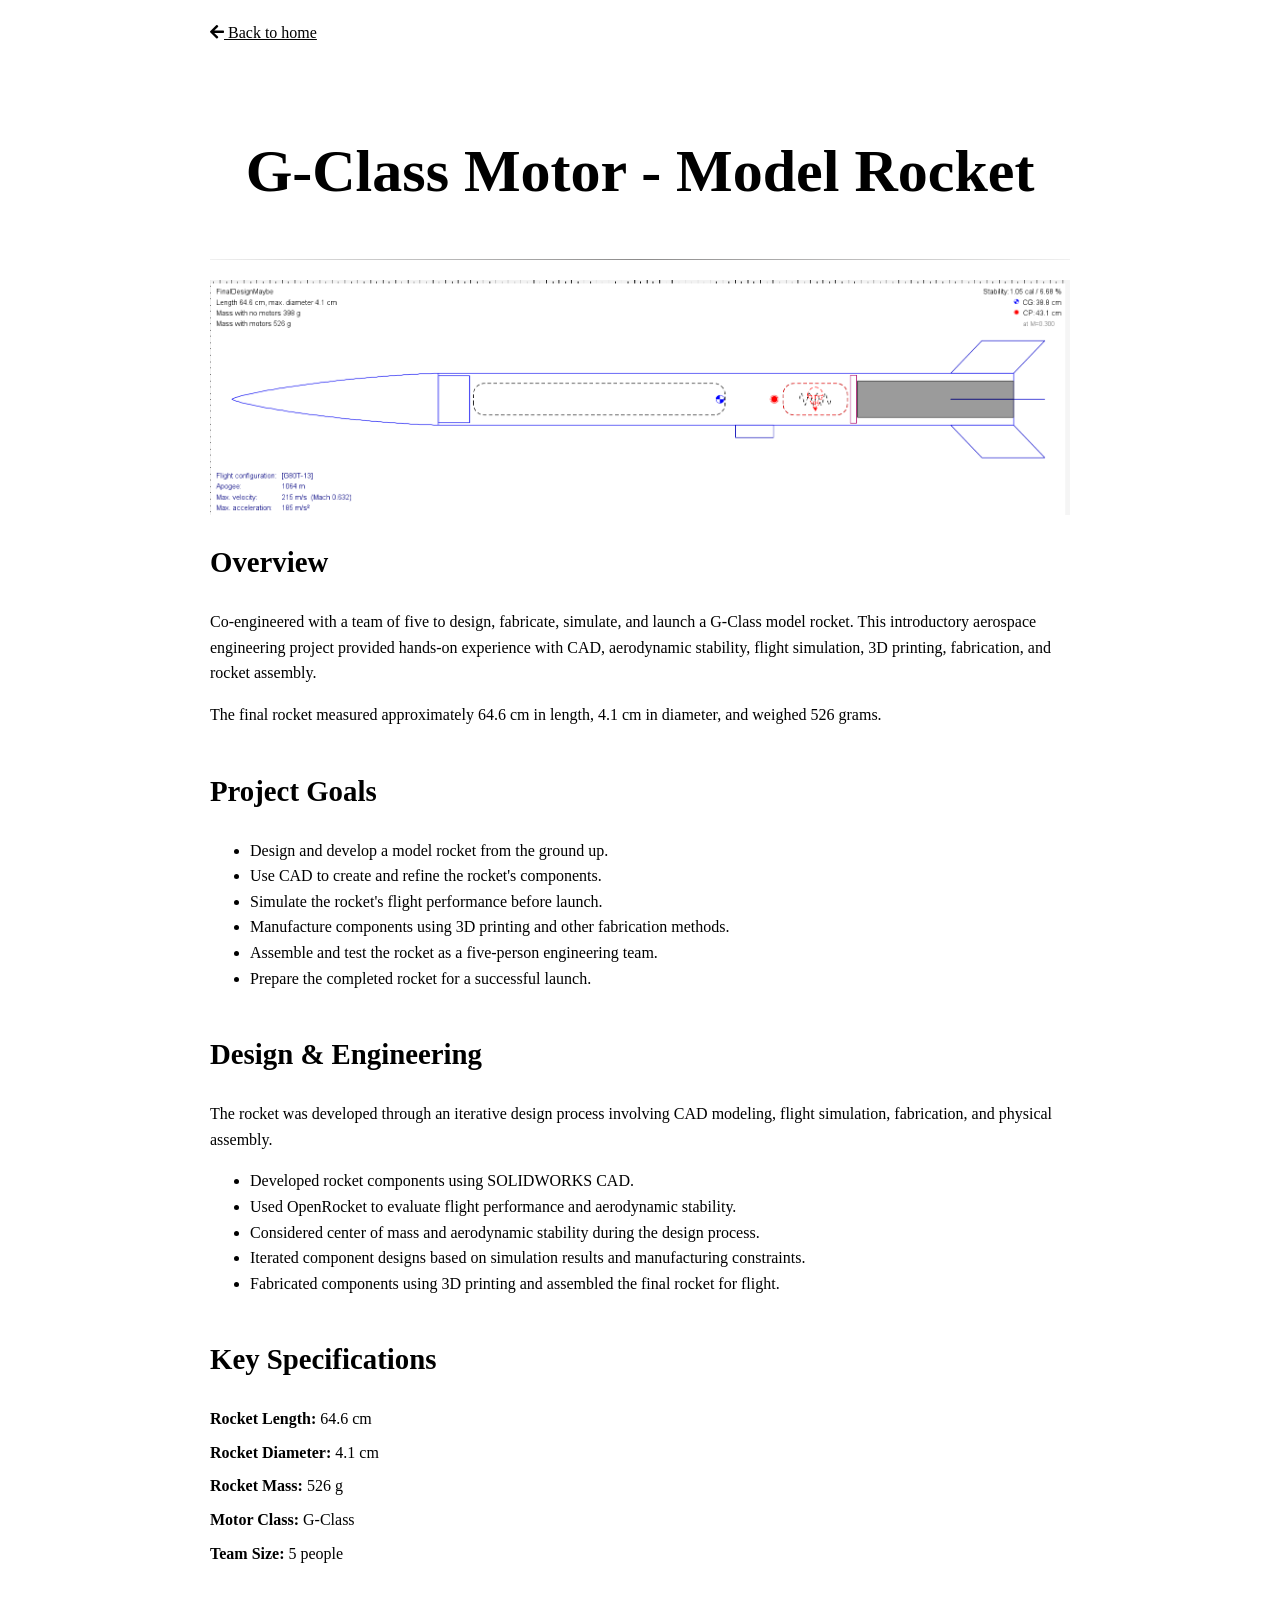
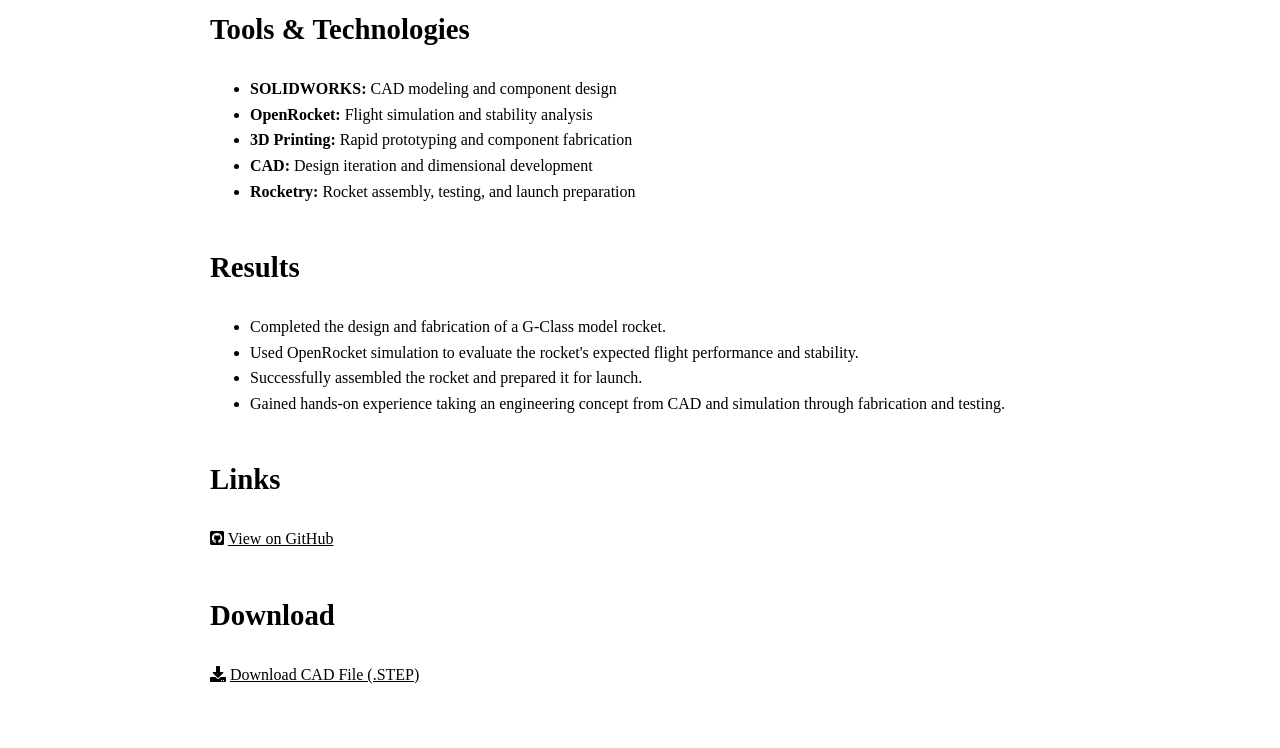
==== projects/project1.html @ 8d60e8fc "Update project1.html" ====
<!DOCTYPE html>
<html lang="en">

<head>
    <meta charset="UTF-8">
    <meta name="viewport" content="width=device-width, initial-scale=1.0">
    <title>G-Class Model Rocket | Project 1</title>

    <link rel="stylesheet"
        href="https://use.fontawesome.com/releases/v5.6.3/css/all.css"
        integrity="sha384-UHRtZLI+pbxtHCWp1t77Bi1L4ZtiqrqD80Kn4Z8NTSRyMA2Fd33n5dQ8lWUE00s/"
        crossorigin="anonymous">

    <link rel="stylesheet" href="../style.css">
</head>
    
<body>

    <div class="container">

        <!-- Back to Home -->
        <a href="../index.html" class="back-link">
            <i class="fas fa-arrow-left"></i> Back to home
        </a>

        <!-- Project Title -->
        <div class="header">
            <h1 class="username">G-Class Motor - Model Rocket</h1>
        </div>

        <hr class="line">

        <!-- Hero Image -->
        <img src="../images/openrocketProject1first.png"
             alt="OpenRocket simulation of G-Class model rocket"
             class="project-hero-img">


        <!-- Overview -->
        <div class="project-section">
            <h2>Overview</h2>

            <p>
                Co-engineered with a team of five to design, fabricate, simulate,
                and launch a G-Class model rocket. This introductory aerospace
                engineering project provided hands-on experience with CAD,
                aerodynamic stability, flight simulation, 3D printing,
                fabrication, and rocket assembly.
            </p>

            <p>
                The final rocket measured approximately 64.6 cm in length,
                4.1 cm in diameter, and weighed 526 grams.
            </p>
        </div>


        <!-- Project Goals -->
        <div class="project-section">
            <h2>Project Goals</h2>

            <ul>
                <li>Design and develop a model rocket from the ground up.</li>

                <li>
                    Use CAD to create and refine the rocket's components.
                </li>

                <li>
                    Simulate the rocket's flight performance before launch.
                </li>

                <li>
                    Manufacture components using 3D printing and other
                    fabrication methods.
                </li>

                <li>
                    Assemble and test the rocket as a five-person engineering team.
                </li>

                <li>
                    Prepare the completed rocket for a successful launch.
                </li>
            </ul>
        </div>


        <!-- Design & Engineering -->
        <div class="project-section">
            <h2>Design & Engineering</h2>

            <p>
                The rocket was developed through an iterative design process
                involving CAD modeling, flight simulation, fabrication, and
                physical assembly.
            </p>

            <ul>
                <li>
                    Developed rocket components using SOLIDWORKS CAD.
                </li>

                <li>
                    Used OpenRocket to evaluate flight performance and
                    aerodynamic stability.
                </li>

                <li>
                    Considered center of mass and aerodynamic stability
                    during the design process.
                </li>

                <li>
                    Iterated component designs based on simulation results
                    and manufacturing constraints.
                </li>

                <li>
                    Fabricated components using 3D printing and assembled
                    the final rocket for flight.
                </li>
            </ul>
        </div>


        <!-- Key Specifications -->
        <div class="project-section">
            <h2>Key Specifications</h2>

            <ul class="specs-list">
                <li>
                    <strong>Rocket Length:</strong> 64.6 cm
                </li>

                <li>
                    <strong>Rocket Diameter:</strong> 4.1 cm
                </li>

                <li>
                    <strong>Rocket Mass:</strong> 526 g
                </li>

                <li>
                    <strong>Motor Class:</strong> G-Class
                </li>

                <li>
                    <strong>Team Size:</strong> 5 people
                </li>
            </ul>
        </div>


        <!-- Tools & Technologies -->
        <div class="project-section">
            <h2>Tools & Technologies</h2>

            <ul>
                <li>
                    <strong>SOLIDWORKS:</strong>
                    CAD modeling and component design
                </li>

                <li>
                    <strong>OpenRocket:</strong>
                    Flight simulation and stability analysis
                </li>

                <li>
                    <strong>3D Printing:</strong>
                    Rapid prototyping and component fabrication
                </li>

                <li>
                    <strong>CAD:</strong>
                    Design iteration and dimensional development
                </li>

                <li>
                    <strong>Rocketry:</strong>
                    Rocket assembly, testing, and launch preparation
                </li>
            </ul>
        </div>




        <!-- Results -->
        <div class="project-section">
            <h2>Results</h2>

            <ul>
                <li>
                    Completed the design and fabrication of a G-Class model rocket.
                </li>

                <li>
                    Used OpenRocket simulation to evaluate the rocket's
                    expected flight performance and stability.
                </li>

                <li>
                    Successfully assembled the rocket and prepared it for launch.
                </li>

                <li>
                    Gained hands-on experience taking an engineering concept
                    from CAD and simulation through fabrication and testing.
                </li>
            </ul>
        </div>




        <!-- Links -->
        <div class="project-section">
            <h2>Links</h2>

            <p>
                <i class="fab fa-github-square"></i>
                <a href="https://github.com/"
                   target="_blank"
                   rel="noopener noreferrer">
                    View on GitHub
                </a>
            </p>
        </div>

                <!-- Download -->
        <div class="project-section">
            <h2>Download</h2>

            <p>
                <i class="fas fa-download"></i>
                <a href="../CadFile/rocketmodel2.STEP" download>
                    Download CAD File (.STEP)
                </a>
            </p>
        </div>

    </div>

</body>

</html>
---- style.css ----
/* ============================
   RESET / BASE
   ============================ */
html, body {
	margin: 0;
	padding: 0;
	box-sizing: border-box;
}

*, *::before, *::after {
	box-sizing: inherit;
}

html {
	-webkit-text-size-adjust: 100%;
	-ms-text-size-adjust: 100%;
	text-size-adjust: 100%;
}

body {
	font-family: 'Quicksand', serif;
	line-height: 1.6;
}

/* ============================
   FONT STYLE OVERRIDES
   (Add font-family / font-size / font-weight rules here)
   ============================ */



/* ============================
   LAYOUT / CONTAINER
   ============================ */
.container {
	max-width: 900px;
	width: 90%;
	margin: 0 auto;
	padding: 20px;
}

.back-link {
	display: inline-block;
	margin-bottom: 20px;
	font-size: 1rem;
}

.header {
	text-align: center;
	padding-top: 2%;
}

.username {
	font-family: 'Marck Script', serif;
	font-size: 60px;
	word-wrap: break-word;
}

.line {
	border: 0;
	height: 1px;
	background-image: -webkit-linear-gradient(left, #f0f0f0, #8c8b8b, #f0f0f0);
	background-image: -moz-linear-gradient(left, #f0f0f0, #8c8b8b, #f0f0f0);
	background-image: -ms-linear-gradient(left, #f0f0f0, #8c8b8b, #f0f0f0);
	background-image: -o-linear-gradient(left, #f0f0f0, #8c8b8b, #f0f0f0);
}

/* ============================
   IMAGES
   ============================ */
.project-hero-img {
	max-width: 100%;
	height: auto;
	display: block;
	margin: 20px auto;
}

/* ============================
   PROJECT SECTIONS
   ============================ */
.project-section {
	margin-bottom: 40px;
}

.project-section h2 {
	font-size: 1.8rem;
}

.project-section p,
.project-section li {
	font-size: 1rem;
}

.specs-list {
	list-style: none;
	padding-left: 0;
}

.specs-list li {
	margin-bottom: 8px;
}

/* ============================
   LINKS
   ============================ */
a:hover {
	text-decoration: none;
	color: grey;
}

a {
	color: black;
}

/* ============================
   RESPONSIVE BREAKPOINTS
   ============================ */

/* Tablets */
@media (max-width: 768px) {
	.container {
		width: 92%;
		padding: 15px;
	}

	.username {
		font-size: 42px;
	}

	.project-section h2 {
		font-size: 1.5rem;
	}
}

/* Phones */
@media (max-width: 480px) {
	.container {
		width: 95%;
		padding: 10px;
	}

	.username {
		font-size: 32px;
	}

	.header {
		padding-top: 4%;
	}

	.project-section h2 {
		font-size: 1.3rem;
	}

	.project-section p,
	.project-section li {
		font-size: 0.95rem;
	}
}
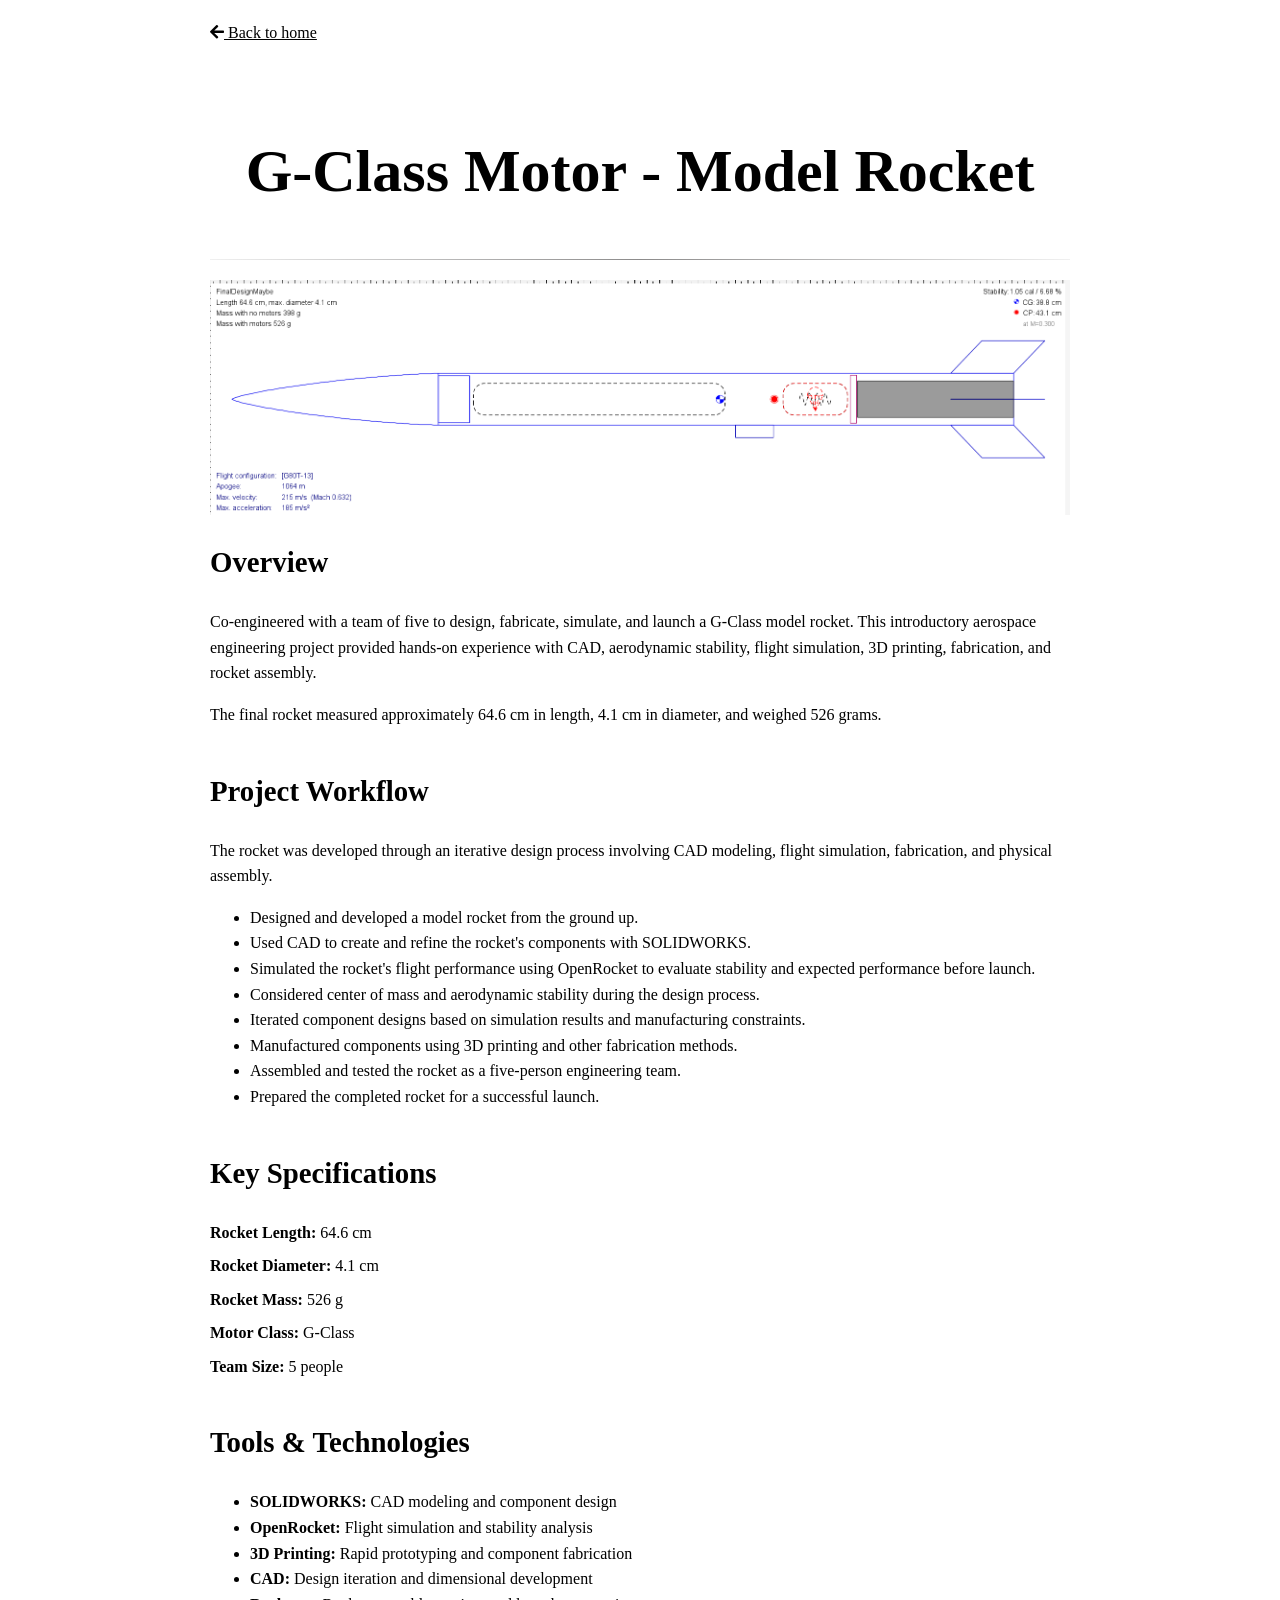
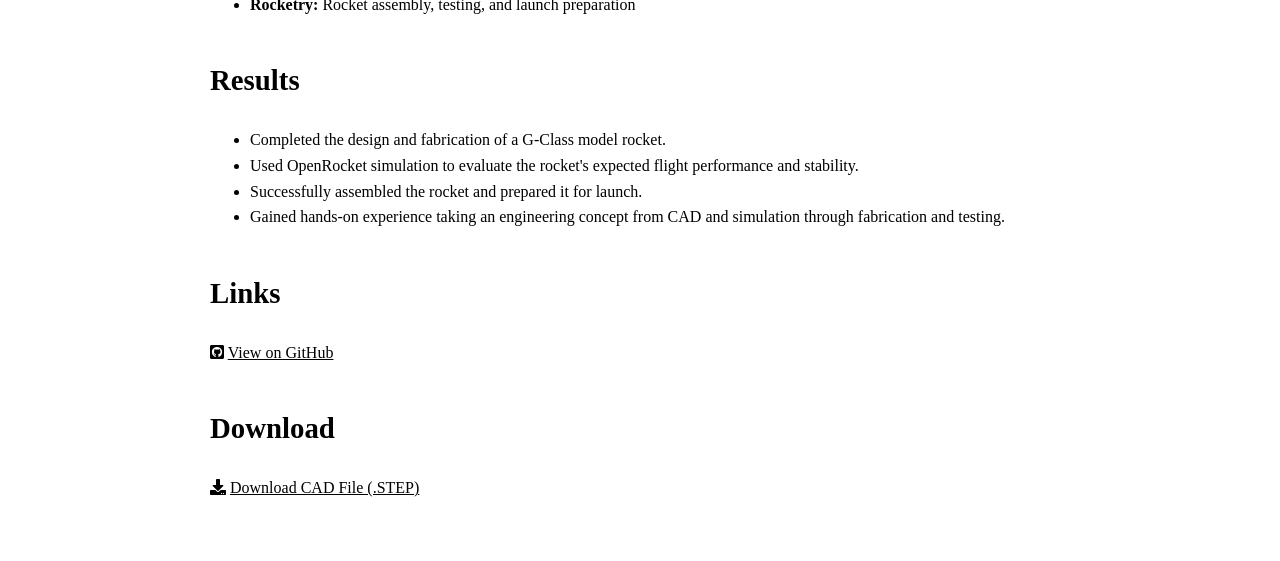
==== commit e3464067: "Update project1.html" ====
--- a/projects/project1.html
+++ b/projects/project1.html
@@ -55,40 +55,9 @@
         </div>
 
 
-        <!-- Project Goals -->
-        <div class="project-section">
-            <h2>Project Goals</h2>
-
-            <ul>
-                <li>Design and develop a model rocket from the ground up.</li>
-
-                <li>
-                    Use CAD to create and refine the rocket's components.
-                </li>
-
-                <li>
-                    Simulate the rocket's flight performance before launch.
-                </li>
-
-                <li>
-                    Manufacture components using 3D printing and other
-                    fabrication methods.
-                </li>
-
-                <li>
-                    Assemble and test the rocket as a five-person engineering team.
-                </li>
-
-                <li>
-                    Prepare the completed rocket for a successful launch.
-                </li>
-            </ul>
-        </div>
-
-
-        <!-- Design & Engineering -->
-        <div class="project-section">
-            <h2>Design & Engineering</h2>
+        <!-- Project Workflow -->
+        <div class="project-section">
+            <h2>Project Workflow</h2>
 
             <p>
                 The rocket was developed through an iterative design process
@@ -97,13 +66,16 @@
             </p>
 
             <ul>
-                <li>
-                    Developed rocket components using SOLIDWORKS CAD.
-                </li>
-
-                <li>
-                    Used OpenRocket to evaluate flight performance and
-                    aerodynamic stability.
+                <li>Designed and developed a model rocket from the ground up.</li>
+
+                <li>
+                    Used CAD to create and refine the rocket's components
+                    with SOLIDWORKS.
+                </li>
+
+                <li>
+                    Simulated the rocket's flight performance using OpenRocket
+                    to evaluate stability and expected performance before launch.
                 </li>
 
                 <li>
@@ -117,8 +89,17 @@
                 </li>
 
                 <li>
-                    Fabricated components using 3D printing and assembled
-                    the final rocket for flight.
+                    Manufactured components using 3D printing and other
+                    fabrication methods.
+                </li>
+
+                <li>
+                    Assembled and tested the rocket as a five-person
+                    engineering team.
+                </li>
+
+                <li>
+                    Prepared the completed rocket for a successful launch.
                 </li>
             </ul>
         </div>
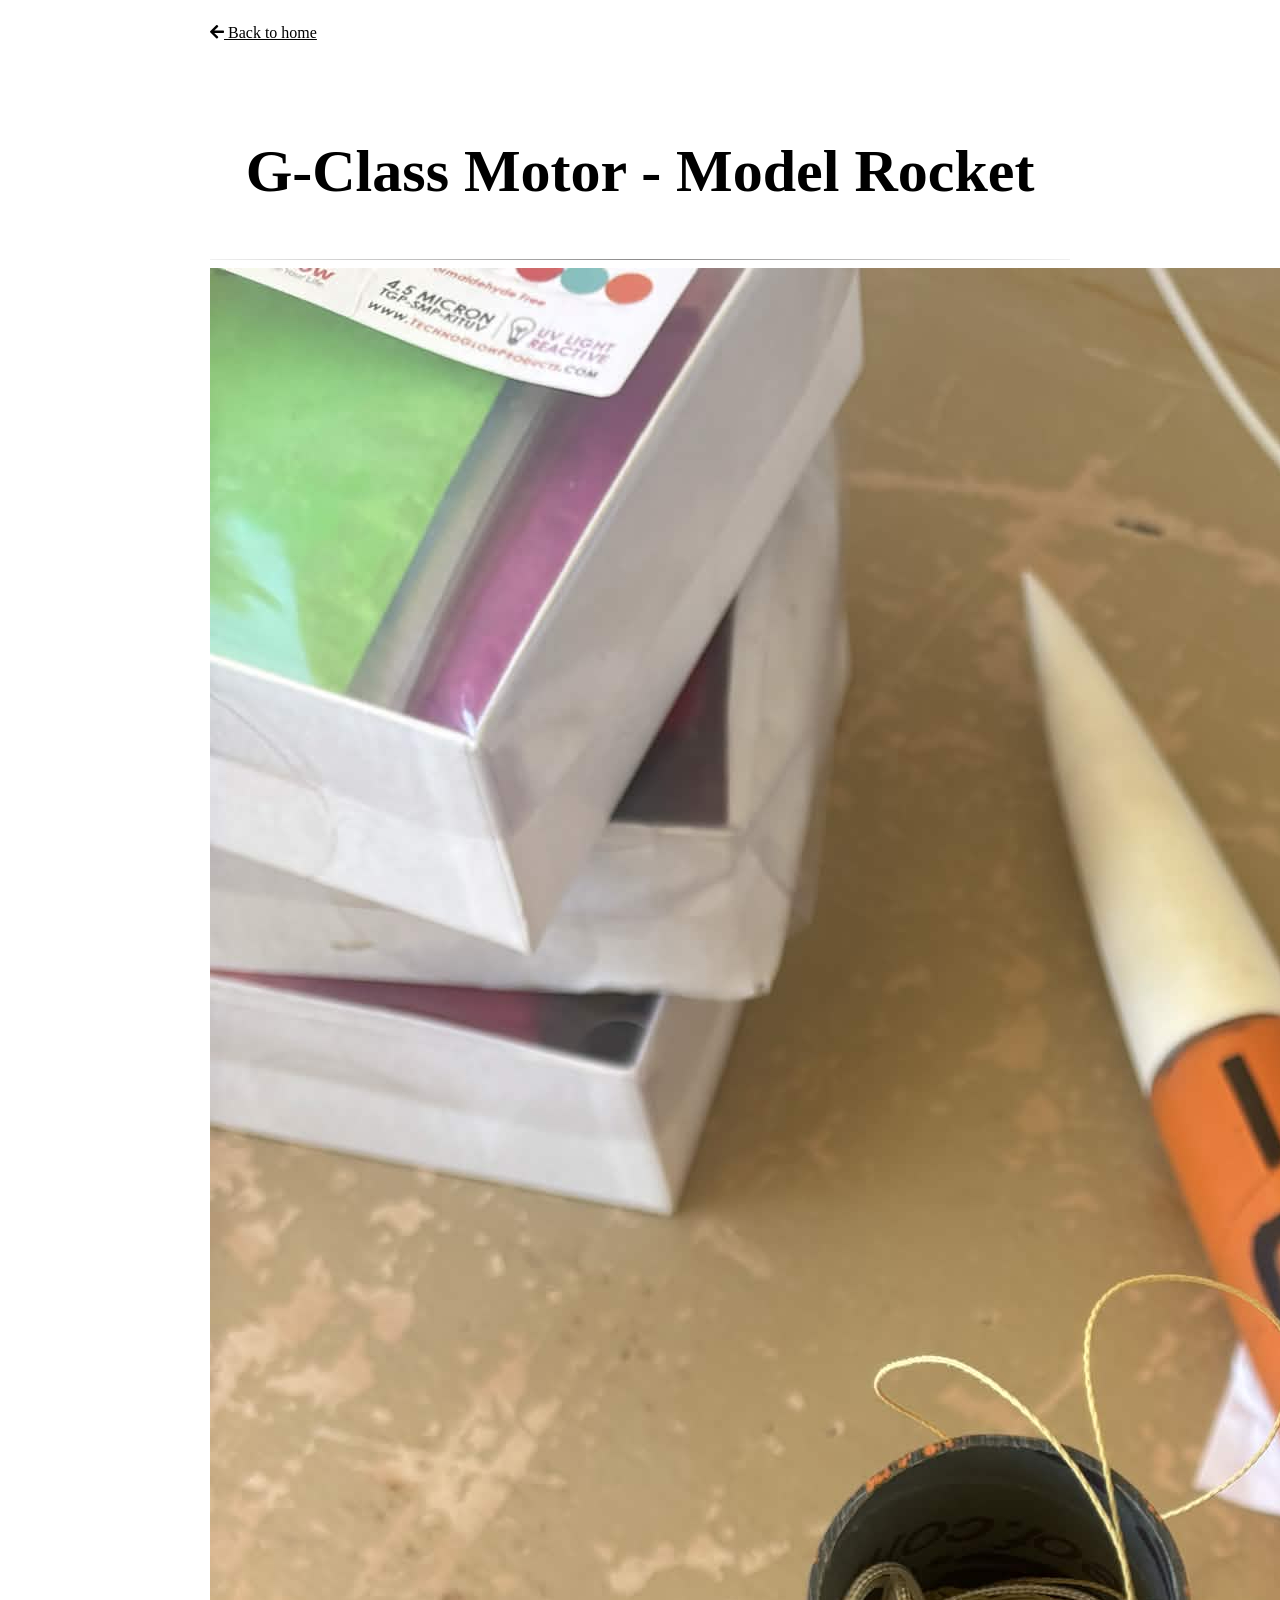
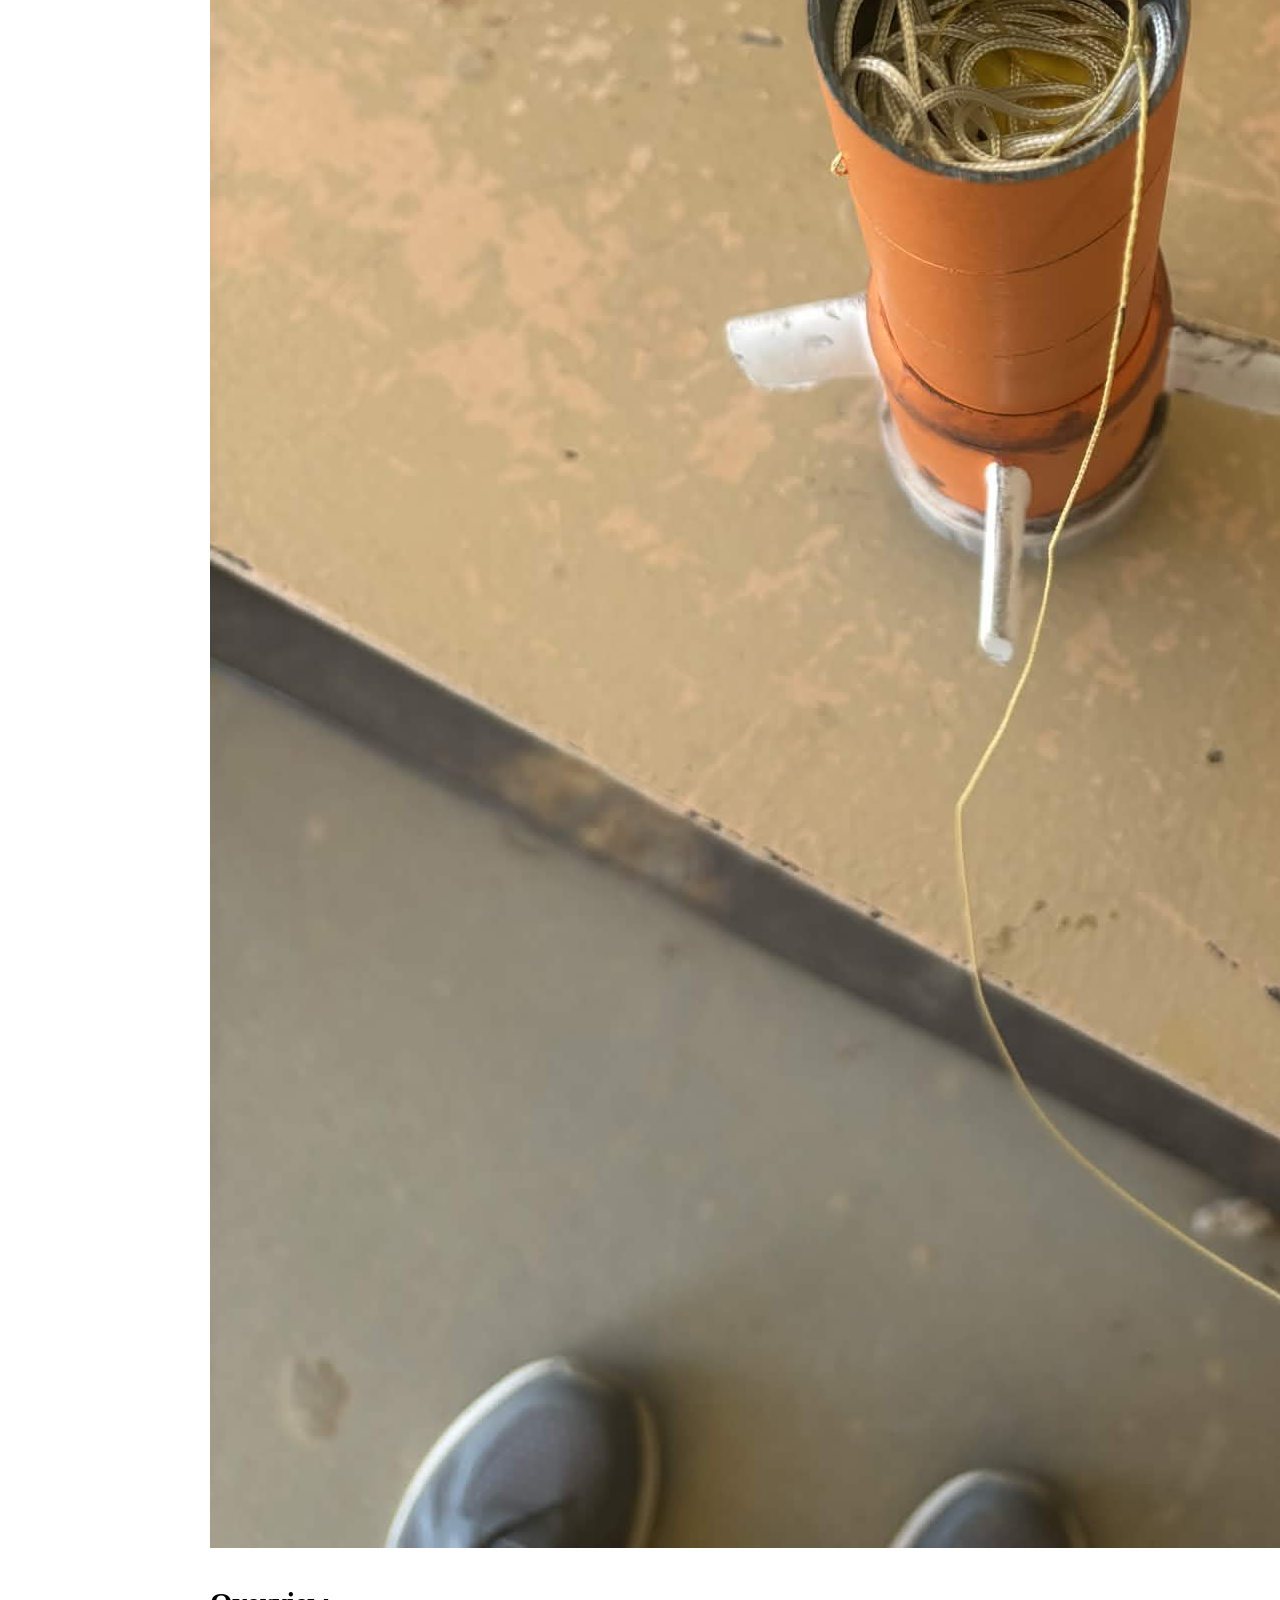
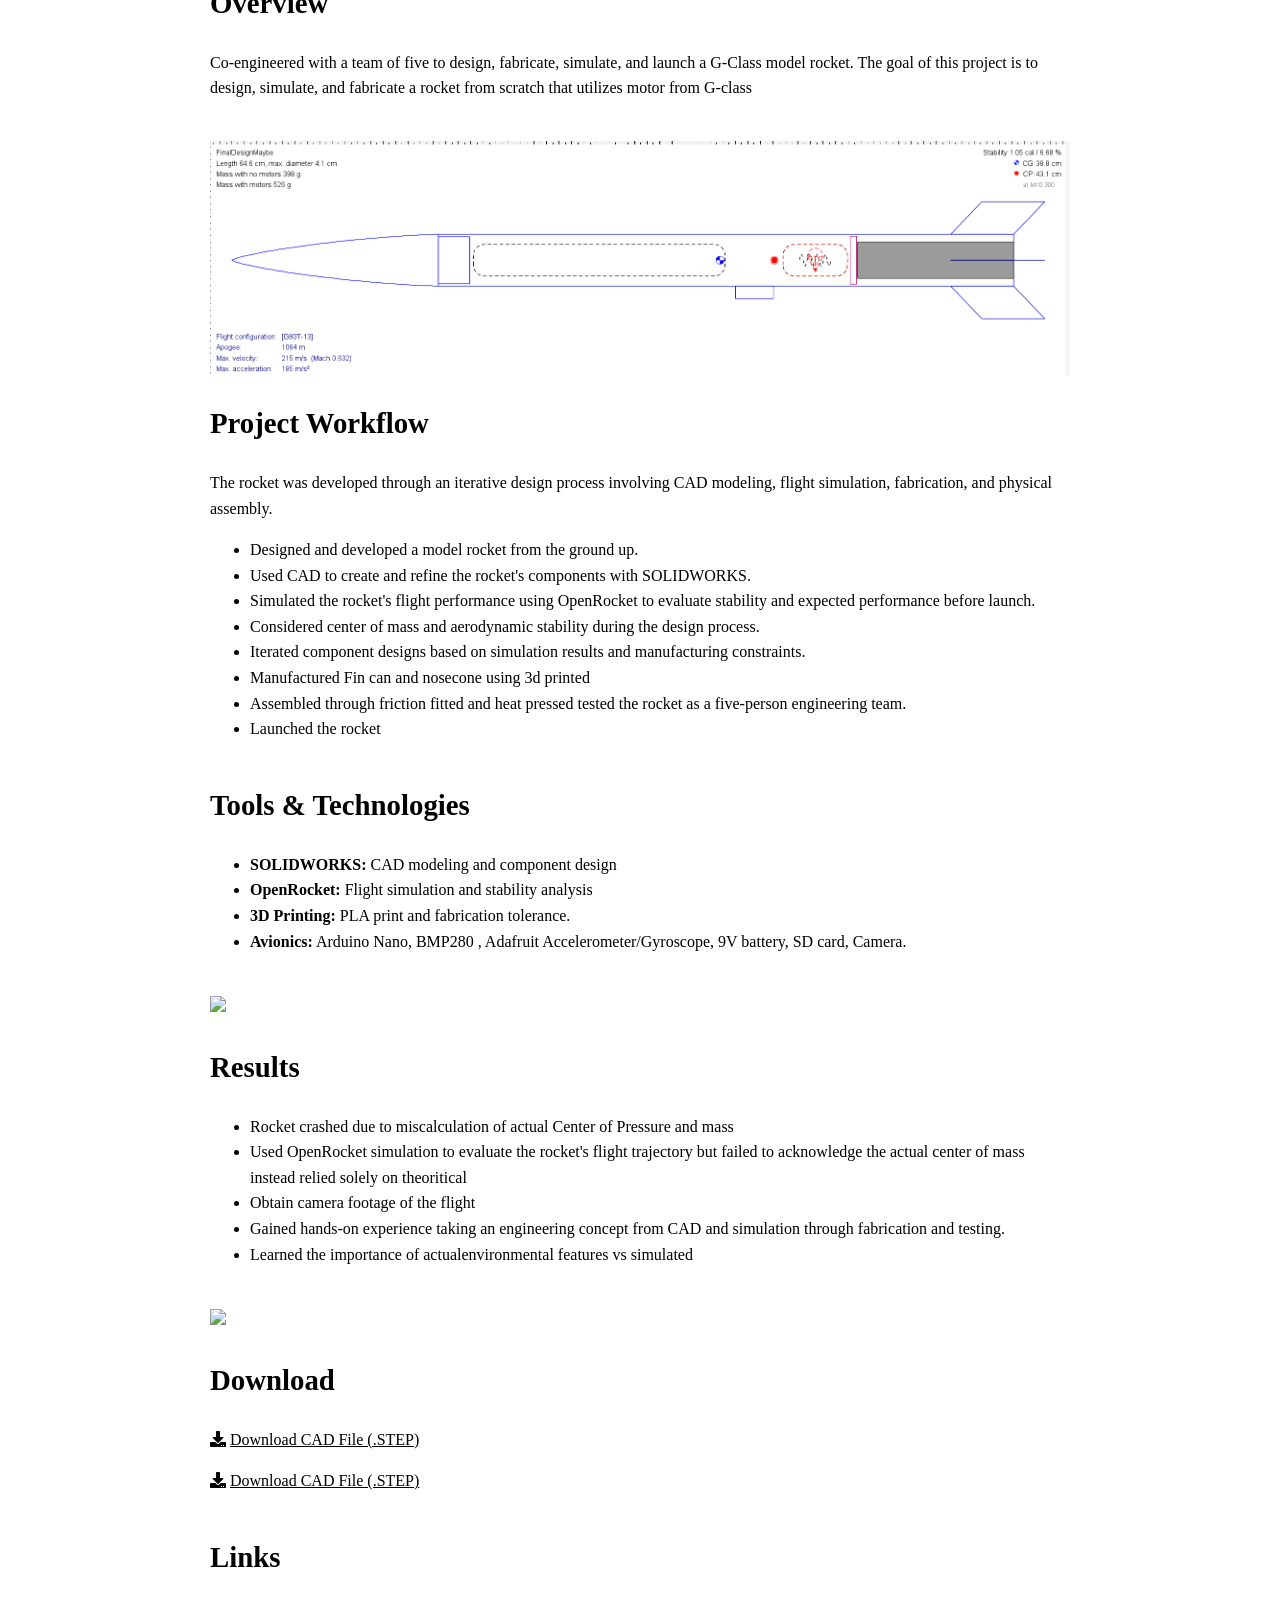
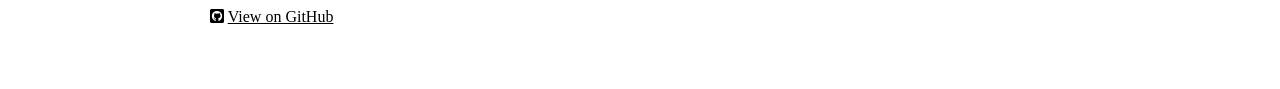
==== commit 77df16f5: "Update project1.html" ====
--- a/projects/project1.html
+++ b/projects/project1.html
@@ -31,30 +31,25 @@
         <hr class="line">
 
         <!-- Hero Image -->
-        <img src="../images/openrocketProject1first.png"
+        <img src="../images/p1pic1.jpg">
+
+
+        <!-- Overview -->
+        <div class="project-section">
+            <h2>Overview</h2>
+
+            <p>
+                Co-engineered with a team of five to design, fabricate, simulate,
+                and launch a G-Class model rocket. The goal of this project is to design, simulate, and fabricate a rocket from scratch that utilizes motor from G-class 
+            </p>
+
+     
+        </div>
+
+  <img src="../images/openrocketProject1first.png"
              alt="OpenRocket simulation of G-Class model rocket"
              class="project-hero-img">
-
-
-        <!-- Overview -->
-        <div class="project-section">
-            <h2>Overview</h2>
-
-            <p>
-                Co-engineered with a team of five to design, fabricate, simulate,
-                and launch a G-Class model rocket. This introductory aerospace
-                engineering project provided hands-on experience with CAD,
-                aerodynamic stability, flight simulation, 3D printing,
-                fabrication, and rocket assembly.
-            </p>
-
-            <p>
-                The final rocket measured approximately 64.6 cm in length,
-                4.1 cm in diameter, and weighed 526 grams.
-            </p>
-        </div>
-
-
+        
         <!-- Project Workflow -->
         <div class="project-section">
             <h2>Project Workflow</h2>
@@ -89,49 +84,22 @@
                 </li>
 
                 <li>
-                    Manufactured components using 3D printing and other
-                    fabrication methods.
-                </li>
-
-                <li>
-                    Assembled and tested the rocket as a five-person
+                    Manufactured Fin can and nosecone using 3d printed 
+                </li>
+
+                <li>
+                    Assembled through friction fitted and heat pressed  tested the rocket as a five-person
                     engineering team.
                 </li>
 
                 <li>
-                    Prepared the completed rocket for a successful launch.
+                    Launched the rocket
                 </li>
             </ul>
         </div>
 
 
-        <!-- Key Specifications -->
-        <div class="project-section">
-            <h2>Key Specifications</h2>
-
-            <ul class="specs-list">
-                <li>
-                    <strong>Rocket Length:</strong> 64.6 cm
-                </li>
-
-                <li>
-                    <strong>Rocket Diameter:</strong> 4.1 cm
-                </li>
-
-                <li>
-                    <strong>Rocket Mass:</strong> 526 g
-                </li>
-
-                <li>
-                    <strong>Motor Class:</strong> G-Class
-                </li>
-
-                <li>
-                    <strong>Team Size:</strong> 5 people
-                </li>
-            </ul>
-        </div>
-
+   
 
         <!-- Tools & Technologies -->
         <div class="project-section">
@@ -150,23 +118,20 @@
 
                 <li>
                     <strong>3D Printing:</strong>
-                    Rapid prototyping and component fabrication
-                </li>
-
-                <li>
-                    <strong>CAD:</strong>
-                    Design iteration and dimensional development
-                </li>
-
-                <li>
-                    <strong>Rocketry:</strong>
-                    Rocket assembly, testing, and launch preparation
-                </li>
+                    PLA print and fabrication tolerance. 
+                </li>
+
+                <li>
+                    <strong>Avionics:</strong>
+                    Arduino Nano, BMP280 , Adafruit Accelerometer/Gyroscope, 9V battery, SD card, Camera. 
+                </li>
+
+        
             </ul>
         </div>
 
 
-
+<img src="../images/p1pic2">
 
         <!-- Results -->
         <div class="project-section">
@@ -174,29 +139,50 @@
 
             <ul>
                 <li>
-                    Completed the design and fabrication of a G-Class model rocket.
-                </li>
-
-                <li>
-                    Used OpenRocket simulation to evaluate the rocket's
-                    expected flight performance and stability.
-                </li>
-
-                <li>
-                    Successfully assembled the rocket and prepared it for launch.
+                    Rocket crashed due to miscalculation of actual Center of Pressure and mass
+                </li>
+
+                <li>
+                    Used OpenRocket simulation to evaluate the rocket's flight trajectory 
+                    but failed to acknowledge the actual center of mass instead relied solely on theoritical
+                </li>
+
+                <li>
+                    Obtain camera footage of the flight
                 </li>
 
                 <li>
                     Gained hands-on experience taking an engineering concept
                     from CAD and simulation through fabrication and testing.
                 </li>
+                <li>
+                   Learned the importance of actualenvironmental features vs simulated 
+                </li>
             </ul>
         </div>
-
-
-
-
-        <!-- Links -->
+        
+      <img src="../images/p1pic3">
+
+
+                <!-- Download -->
+        <div class="project-section">
+            <h2>Download</h2>
+
+            <p>
+                <i class="fas fa-download"></i>
+                <a href="../CadFile/rocketmodel2.STEP" download>
+                    Download CAD File (.STEP)
+                </a>
+            </p>
+            <p>
+                <i class="fas fa-download"></i>
+                <a href="../CadFile/rocketmodel2.STEP" download>
+                    Download CAD File (.STEP)
+                </a>
+            </p>
+        </div>
+
+                <!-- Links -->
         <div class="project-section">
             <h2>Links</h2>
 
@@ -210,18 +196,6 @@
             </p>
         </div>
 
-                <!-- Download -->
-        <div class="project-section">
-            <h2>Download</h2>
-
-            <p>
-                <i class="fas fa-download"></i>
-                <a href="../CadFile/rocketmodel2.STEP" download>
-                    Download CAD File (.STEP)
-                </a>
-            </p>
-        </div>
-
     </div>
 
 </body>
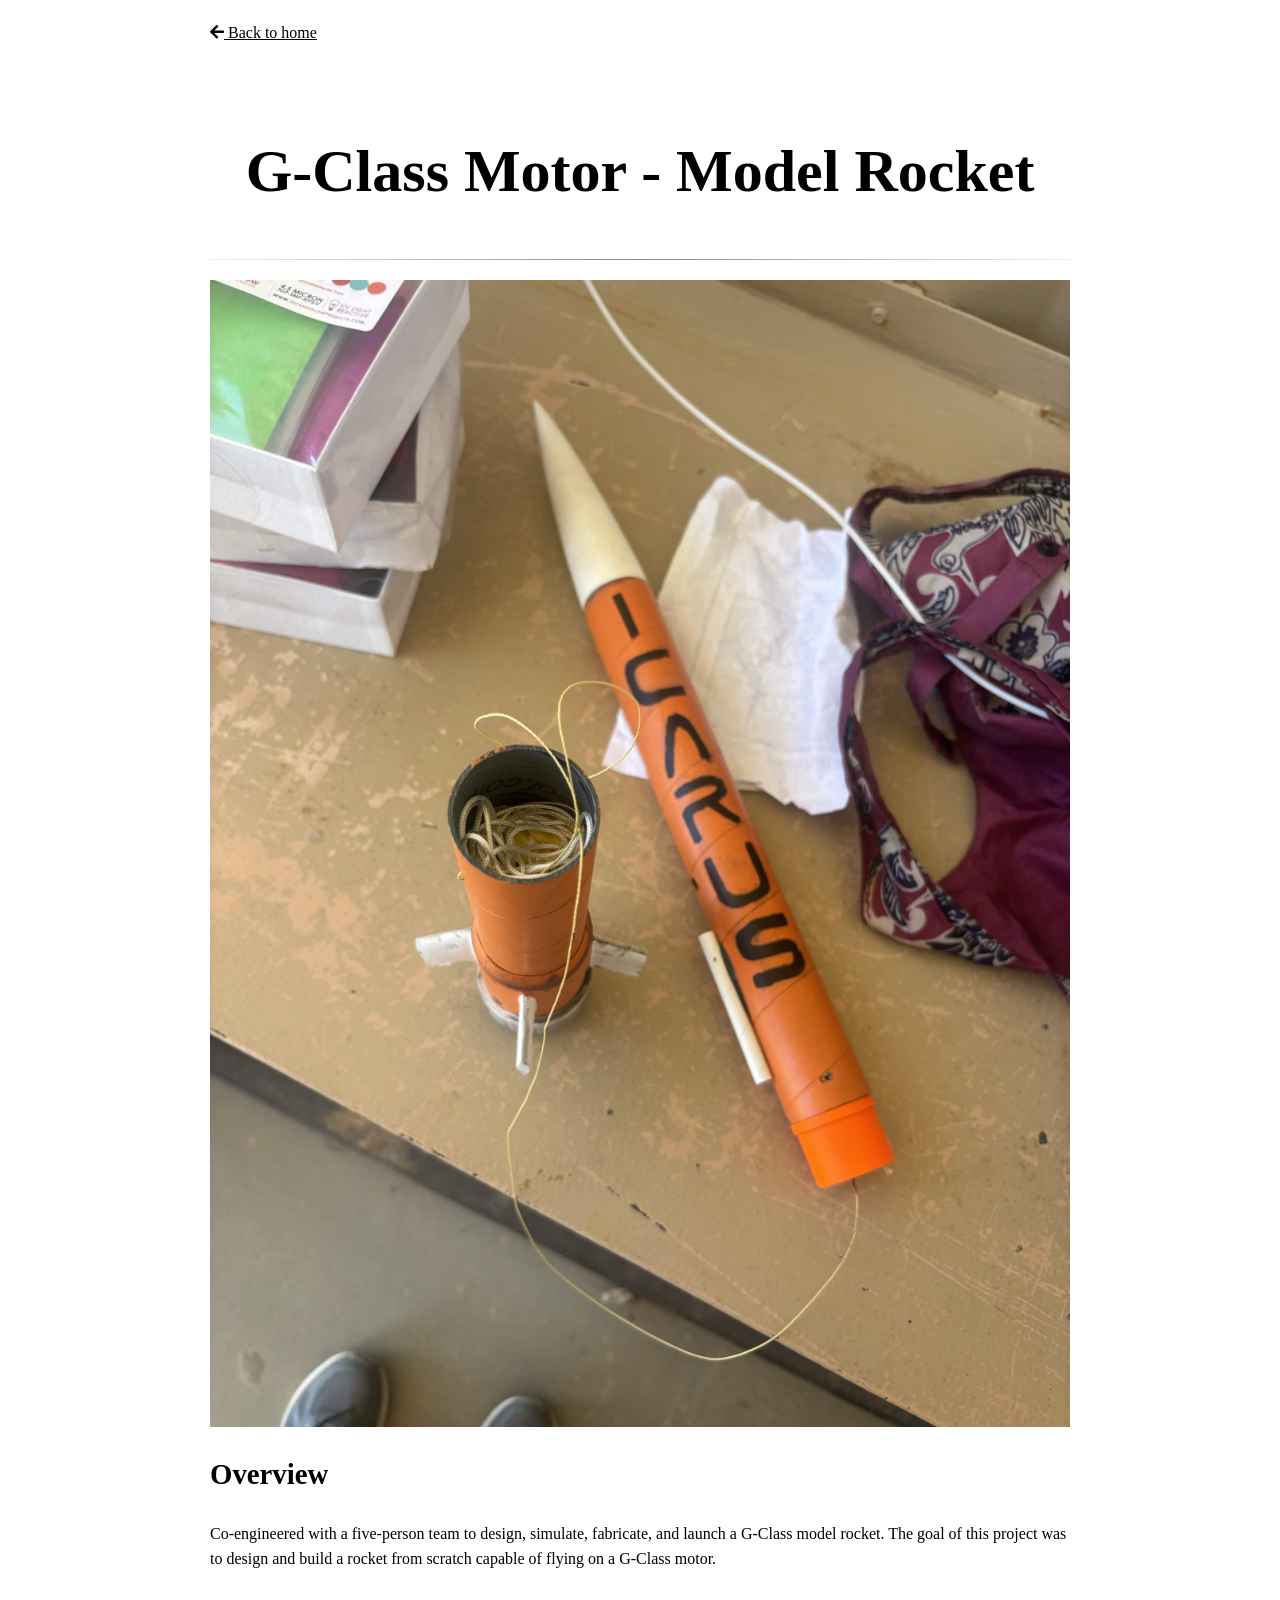
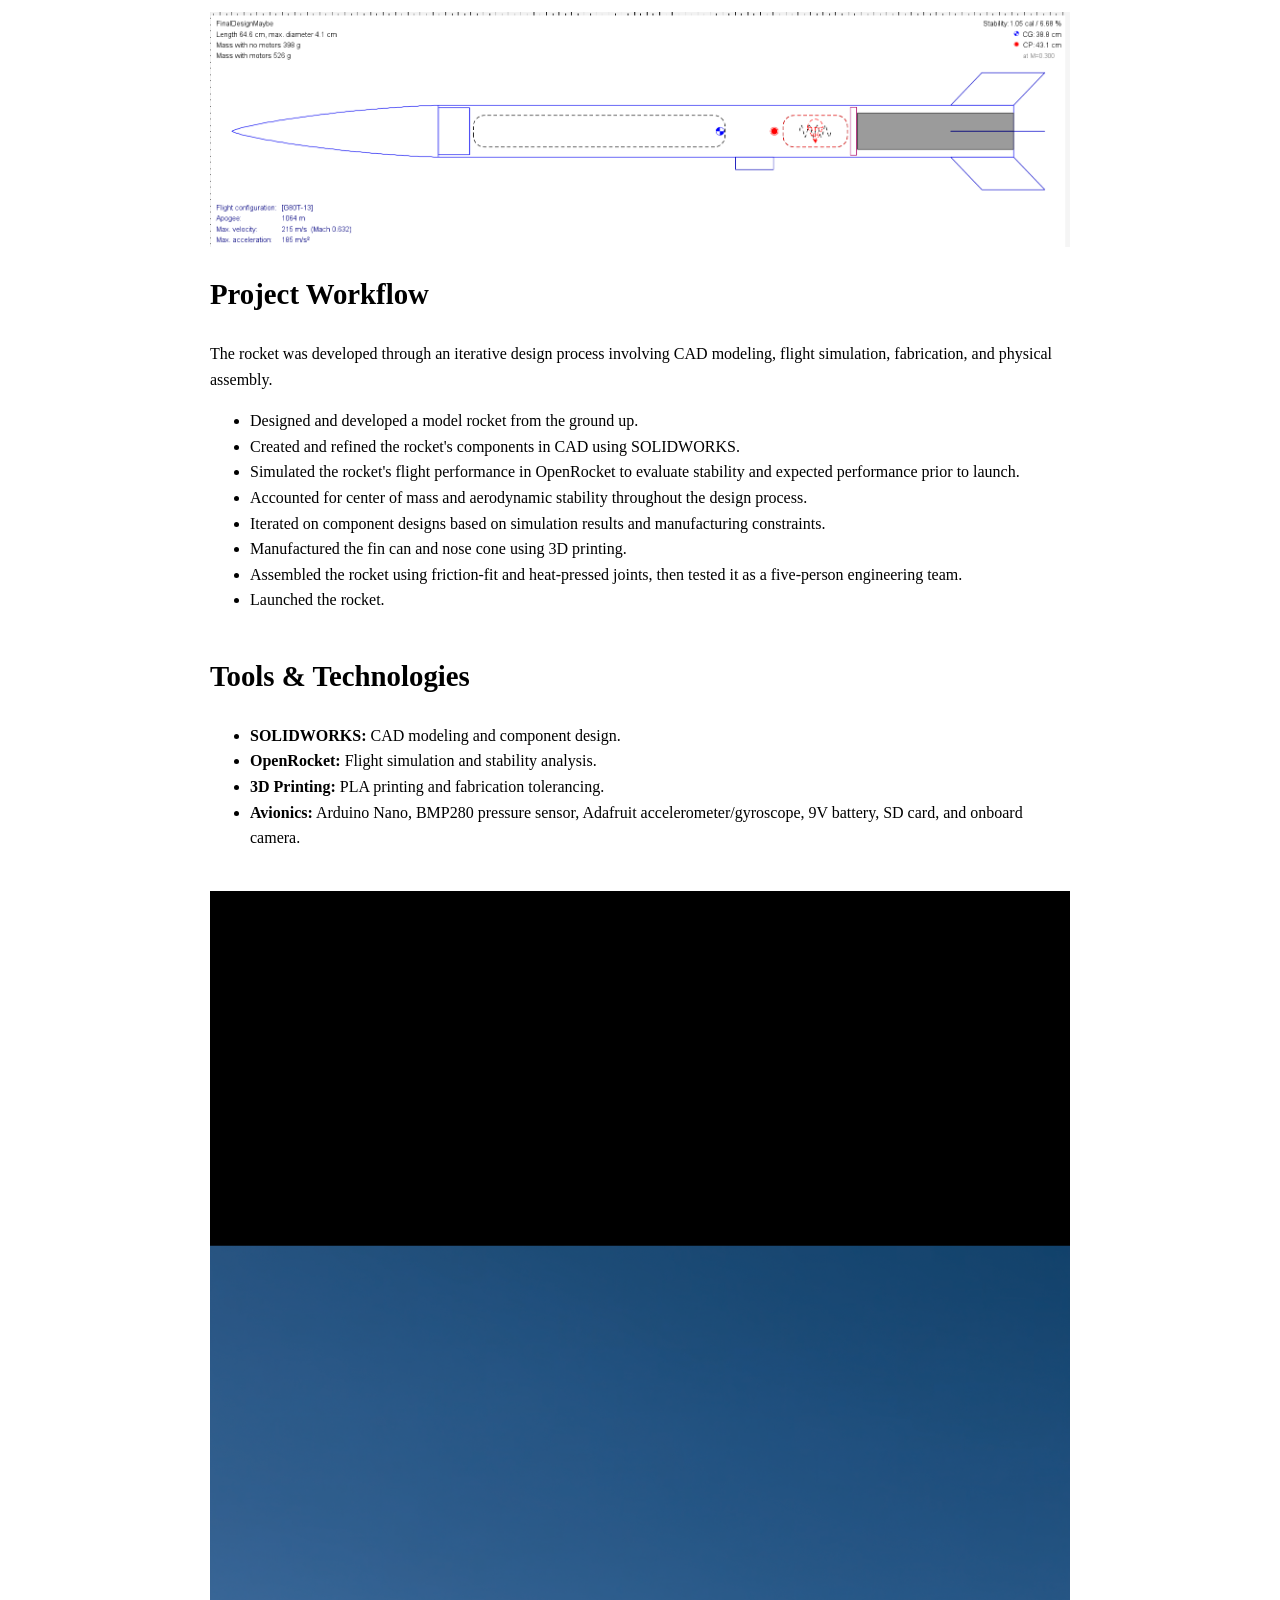
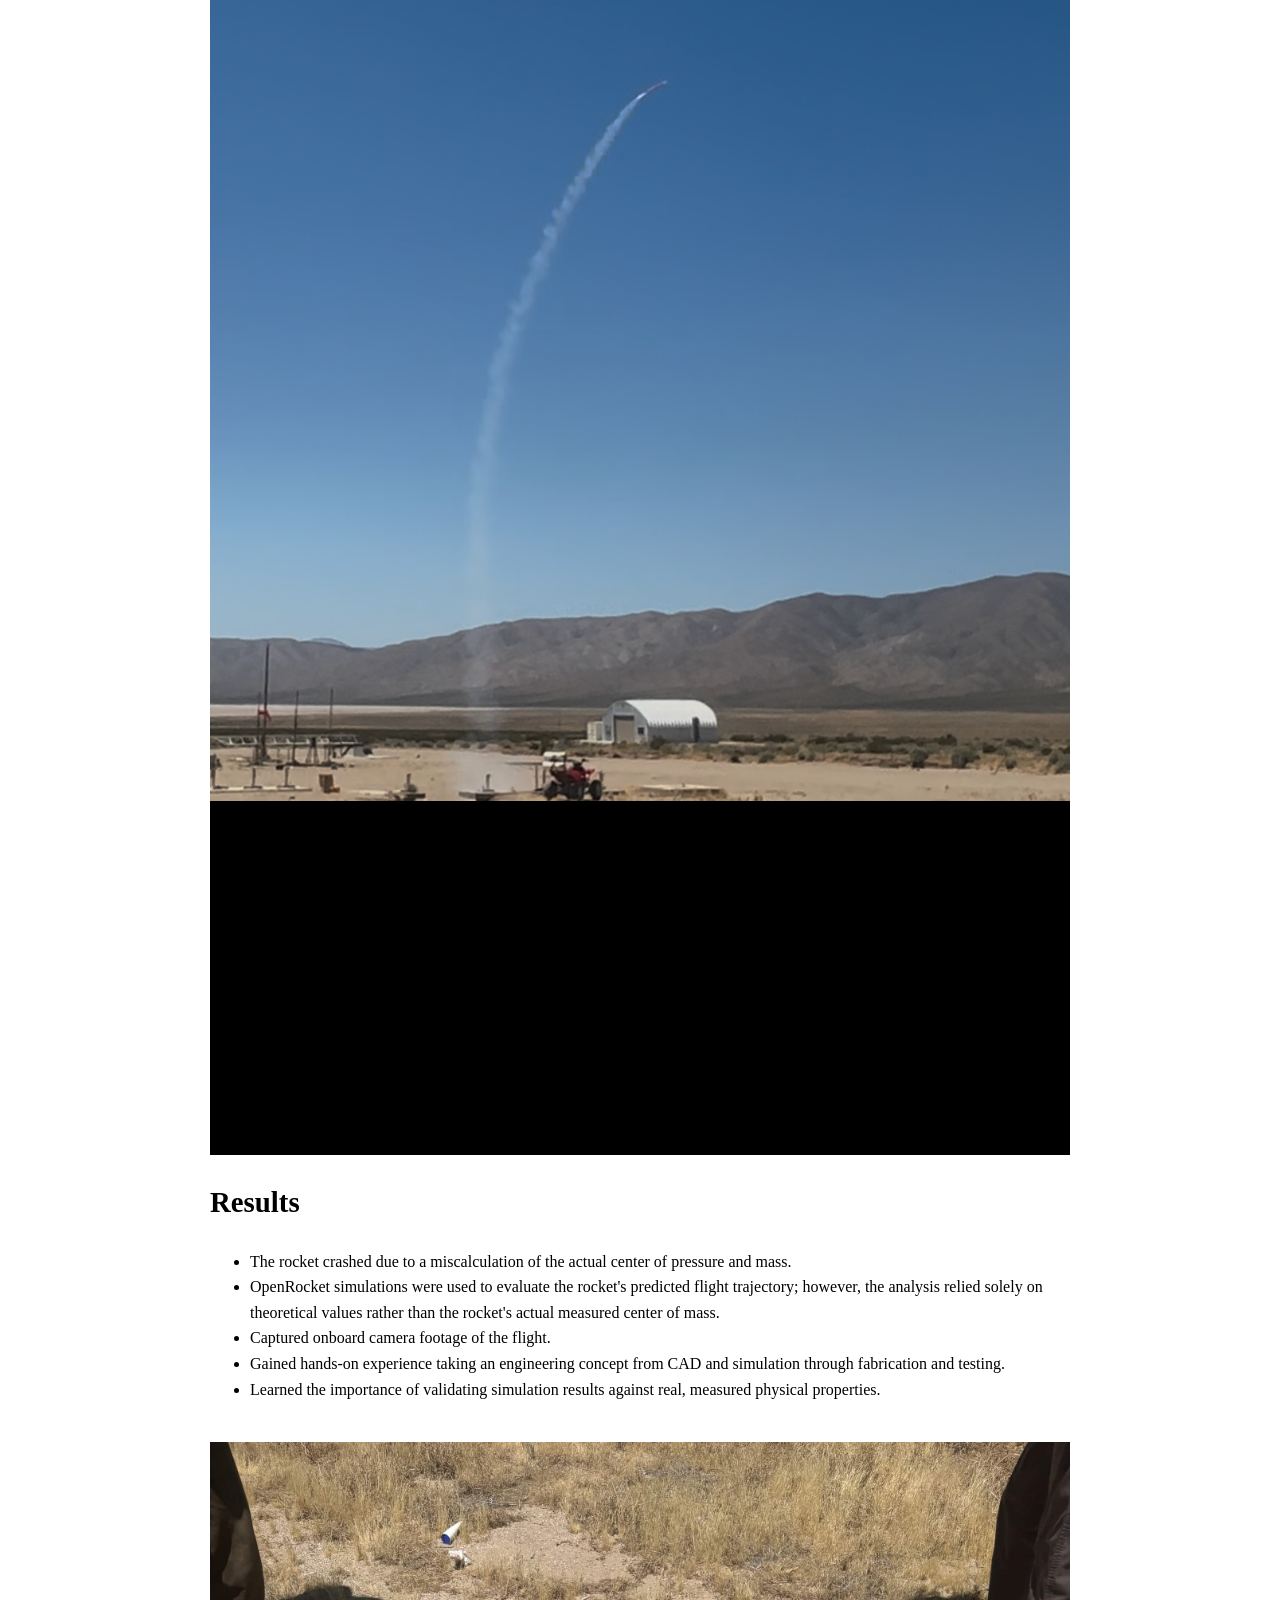
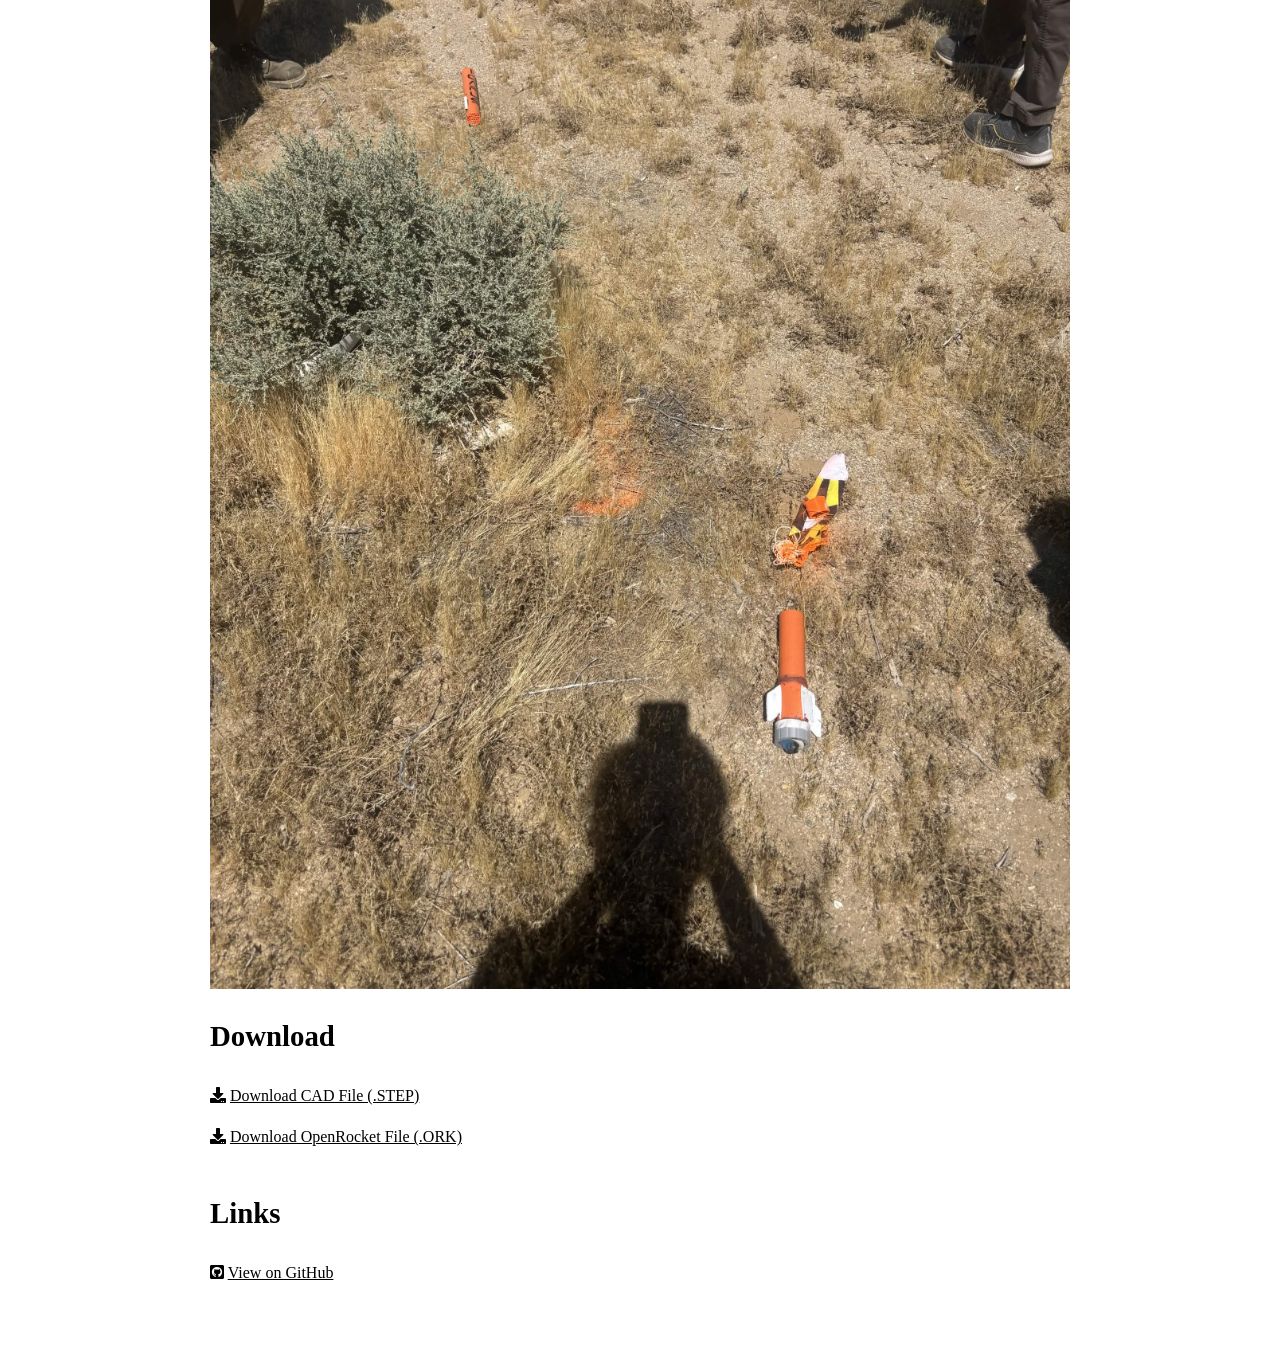
==== commit d61d215d: "Update project1.html" ====
--- a/projects/project1.html
+++ b/projects/project1.html
@@ -13,7 +13,7 @@
 
     <link rel="stylesheet" href="../style.css">
 </head>
-    
+
 <body>
 
     <div class="container">
@@ -31,25 +31,25 @@
         <hr class="line">
 
         <!-- Hero Image -->
-        <img src="../images/p1pic1.jpg">
-
+        <img src="../images/p1pic1.jpg"
+             alt="Completed G-Class model rocket"
+             class="project-hero-img">
 
         <!-- Overview -->
         <div class="project-section">
             <h2>Overview</h2>
 
             <p>
-                Co-engineered with a team of five to design, fabricate, simulate,
-                and launch a G-Class model rocket. The goal of this project is to design, simulate, and fabricate a rocket from scratch that utilizes motor from G-class 
-            </p>
-
-     
-        </div>
-
-  <img src="../images/openrocketProject1first.png"
+                Co-engineered with a five-person team to design, simulate, fabricate,
+                and launch a G-Class model rocket. The goal of this project was to
+                design and build a rocket from scratch capable of flying on a G-Class motor.
+            </p>
+        </div>
+
+        <img src="../images/openrocketProject1first.png"
              alt="OpenRocket simulation of G-Class model rocket"
              class="project-hero-img">
-        
+
         <!-- Project Workflow -->
         <div class="project-section">
             <h2>Project Workflow</h2>
@@ -64,43 +64,40 @@
                 <li>Designed and developed a model rocket from the ground up.</li>
 
                 <li>
-                    Used CAD to create and refine the rocket's components
-                    with SOLIDWORKS.
-                </li>
-
-                <li>
-                    Simulated the rocket's flight performance using OpenRocket
-                    to evaluate stability and expected performance before launch.
-                </li>
-
-                <li>
-                    Considered center of mass and aerodynamic stability
-                    during the design process.
-                </li>
-
-                <li>
-                    Iterated component designs based on simulation results
+                    Created and refined the rocket's components in CAD using
+                    SOLIDWORKS.
+                </li>
+
+                <li>
+                    Simulated the rocket's flight performance in OpenRocket
+                    to evaluate stability and expected performance prior to launch.
+                </li>
+
+                <li>
+                    Accounted for center of mass and aerodynamic stability
+                    throughout the design process.
+                </li>
+
+                <li>
+                    Iterated on component designs based on simulation results
                     and manufacturing constraints.
                 </li>
 
                 <li>
-                    Manufactured Fin can and nosecone using 3d printed 
-                </li>
-
-                <li>
-                    Assembled through friction fitted and heat pressed  tested the rocket as a five-person
-                    engineering team.
-                </li>
-
-                <li>
-                    Launched the rocket
+                    Manufactured the fin can and nose cone using 3D printing.
+                </li>
+
+                <li>
+                    Assembled the rocket using friction-fit and heat-pressed
+                    joints, then tested it as a five-person engineering team.
+                </li>
+
+                <li>
+                    Launched the rocket.
                 </li>
             </ul>
         </div>
 
-
-   
-
         <!-- Tools & Technologies -->
         <div class="project-section">
             <h2>Tools & Technologies</h2>
@@ -108,30 +105,30 @@
             <ul>
                 <li>
                     <strong>SOLIDWORKS:</strong>
-                    CAD modeling and component design
+                    CAD modeling and component design.
                 </li>
 
                 <li>
                     <strong>OpenRocket:</strong>
-                    Flight simulation and stability analysis
+                    Flight simulation and stability analysis.
                 </li>
 
                 <li>
                     <strong>3D Printing:</strong>
-                    PLA print and fabrication tolerance. 
+                    PLA printing and fabrication tolerancing.
                 </li>
 
                 <li>
                     <strong>Avionics:</strong>
-                    Arduino Nano, BMP280 , Adafruit Accelerometer/Gyroscope, 9V battery, SD card, Camera. 
-                </li>
-
-        
+                    Arduino Nano, BMP280 pressure sensor, Adafruit accelerometer/gyroscope,
+                    9V battery, SD card, and onboard camera.
+                </li>
             </ul>
         </div>
 
-
-<img src="../images/p1pic2">
+        <img src="../images/p1pic2.png"
+             alt="Rocket fin can and nose cone components"
+             class="project-hero-img">
 
         <!-- Results -->
         <div class="project-section">
@@ -139,32 +136,38 @@
 
             <ul>
                 <li>
-                    Rocket crashed due to miscalculation of actual Center of Pressure and mass
-                </li>
-
-                <li>
-                    Used OpenRocket simulation to evaluate the rocket's flight trajectory 
-                    but failed to acknowledge the actual center of mass instead relied solely on theoritical
-                </li>
-
-                <li>
-                    Obtain camera footage of the flight
+                    The rocket crashed due to a miscalculation of the actual
+                    center of pressure and mass.
+                </li>
+
+                <li>
+                    OpenRocket simulations were used to evaluate the rocket's
+                    predicted flight trajectory; however, the analysis relied
+                    solely on theoretical values rather than the rocket's
+                    actual measured center of mass.
+                </li>
+
+                <li>
+                    Captured onboard camera footage of the flight.
                 </li>
 
                 <li>
                     Gained hands-on experience taking an engineering concept
                     from CAD and simulation through fabrication and testing.
                 </li>
-                <li>
-                   Learned the importance of actualenvironmental features vs simulated 
+
+                <li>
+                    Learned the importance of validating simulation results
+                    against real, measured physical properties.
                 </li>
             </ul>
         </div>
-        
-      <img src="../images/p1pic3">
-
-
-                <!-- Download -->
+
+        <img src="../images/p1pic3.jpg"
+             alt="Rocket launch footage still"
+             class="project-hero-img">
+
+        <!-- Download -->
         <div class="project-section">
             <h2>Download</h2>
 
@@ -174,15 +177,16 @@
                     Download CAD File (.STEP)
                 </a>
             </p>
-            <p>
+
+                    <p>
                 <i class="fas fa-download"></i>
-                <a href="../CadFile/rocketmodel2.STEP" download>
-                    Download CAD File (.STEP)
+                <a href="../CadFile/daedulusOpenRocket.ork" download>
+                    Download OpenRocket File (.ORK)
                 </a>
             </p>
         </div>
 
-                <!-- Links -->
+        <!-- Links -->
         <div class="project-section">
             <h2>Links</h2>
 
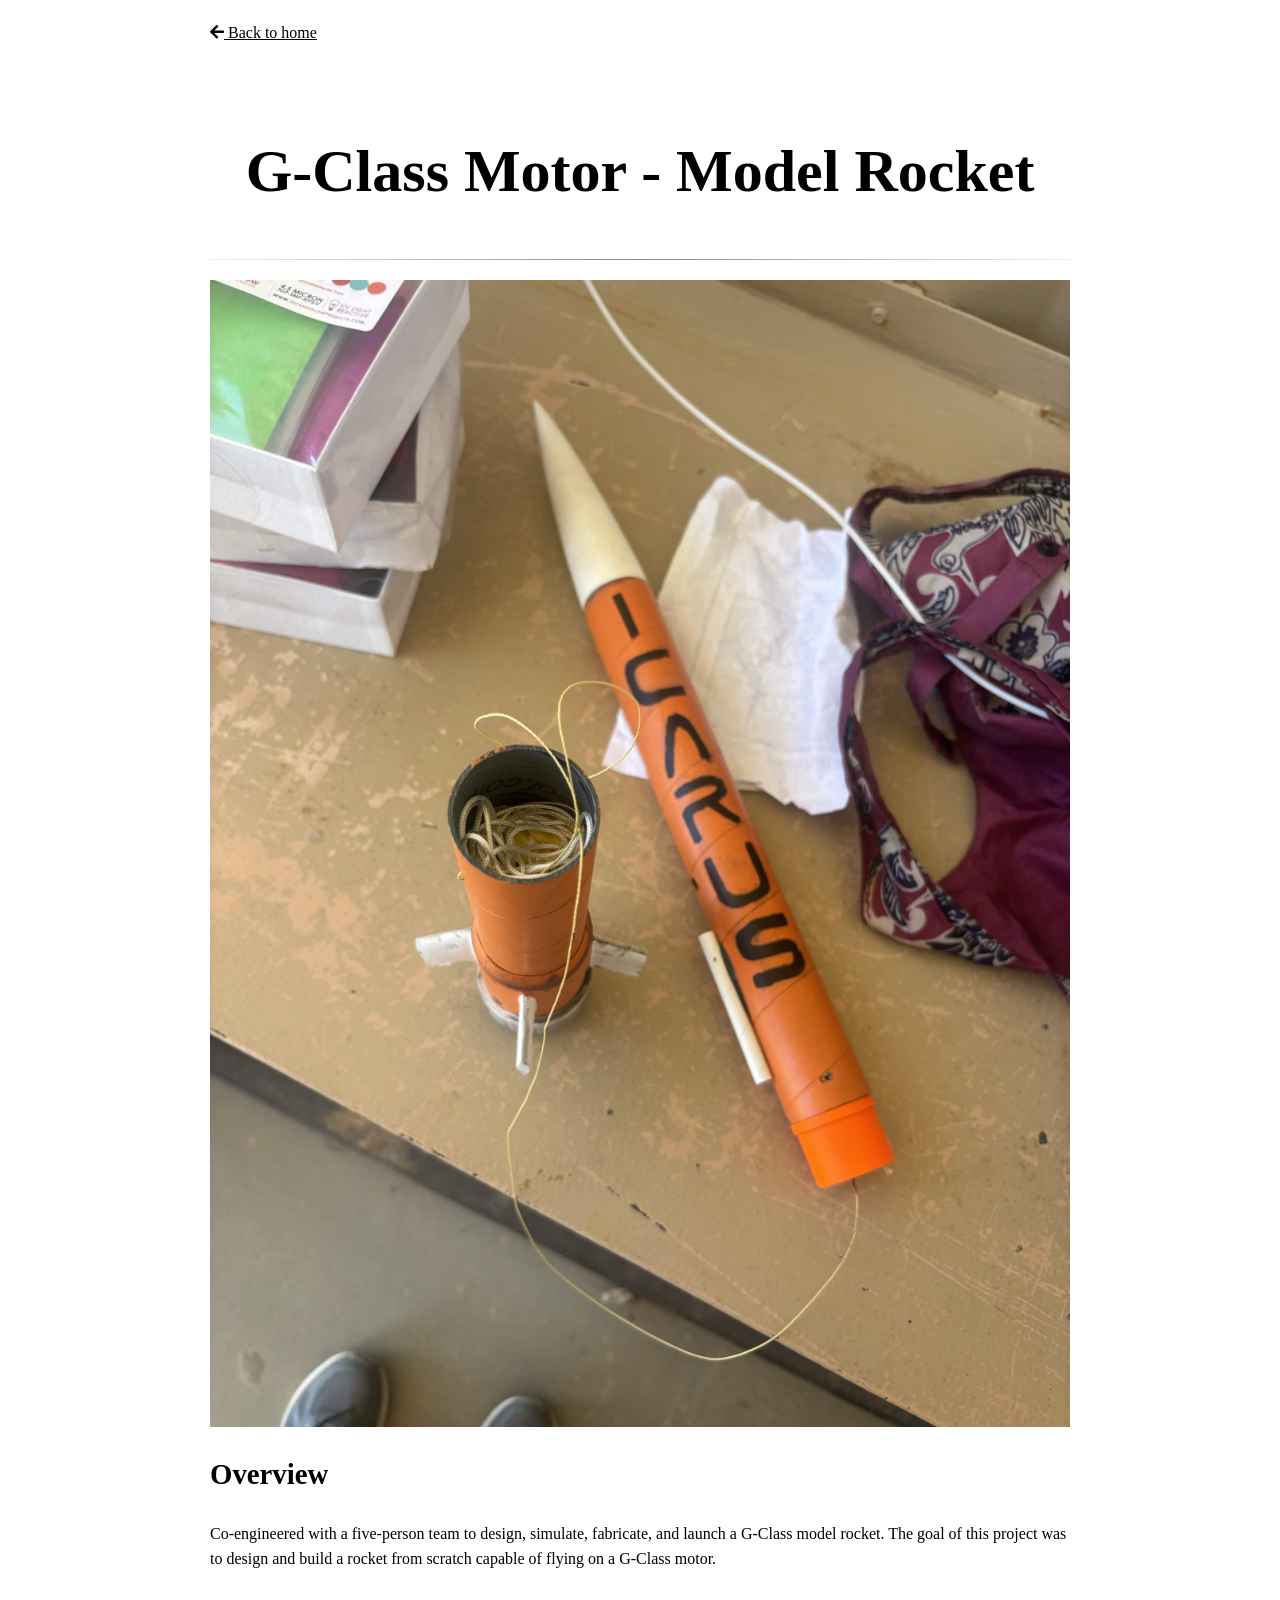
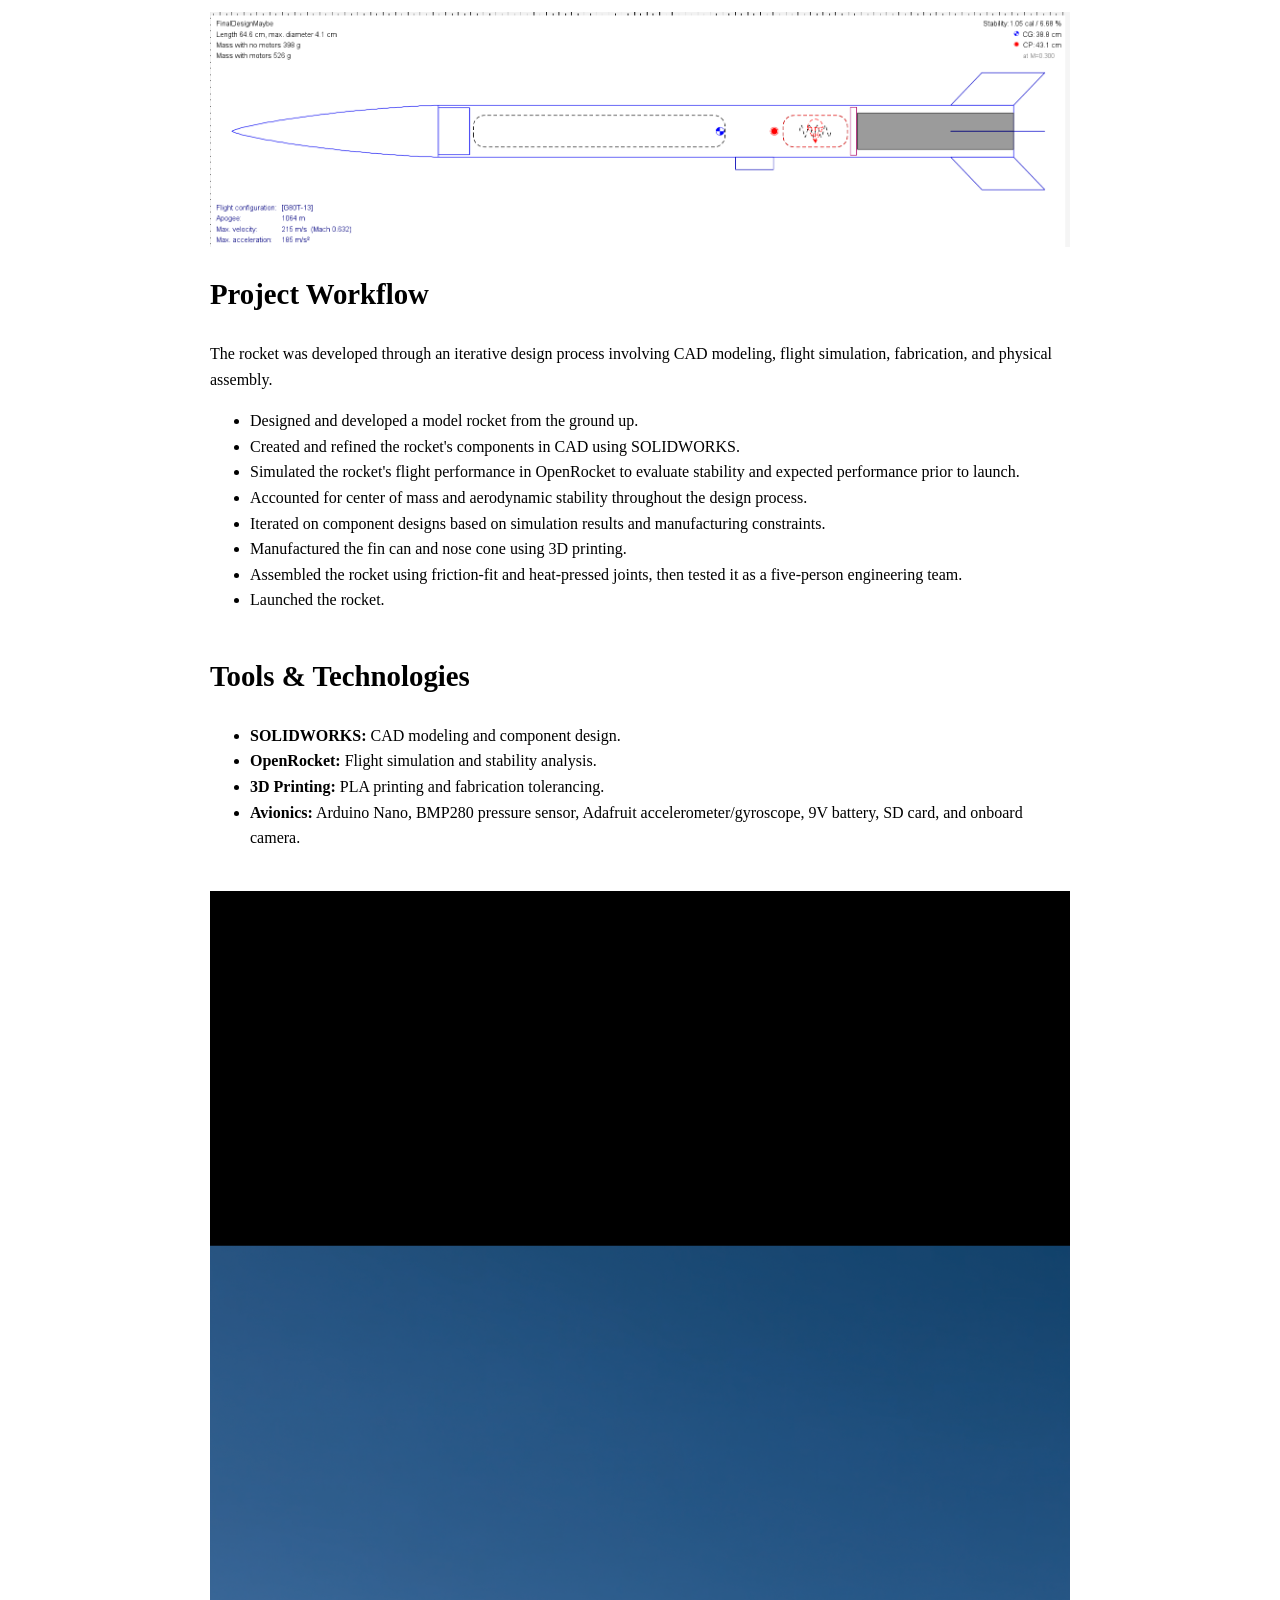
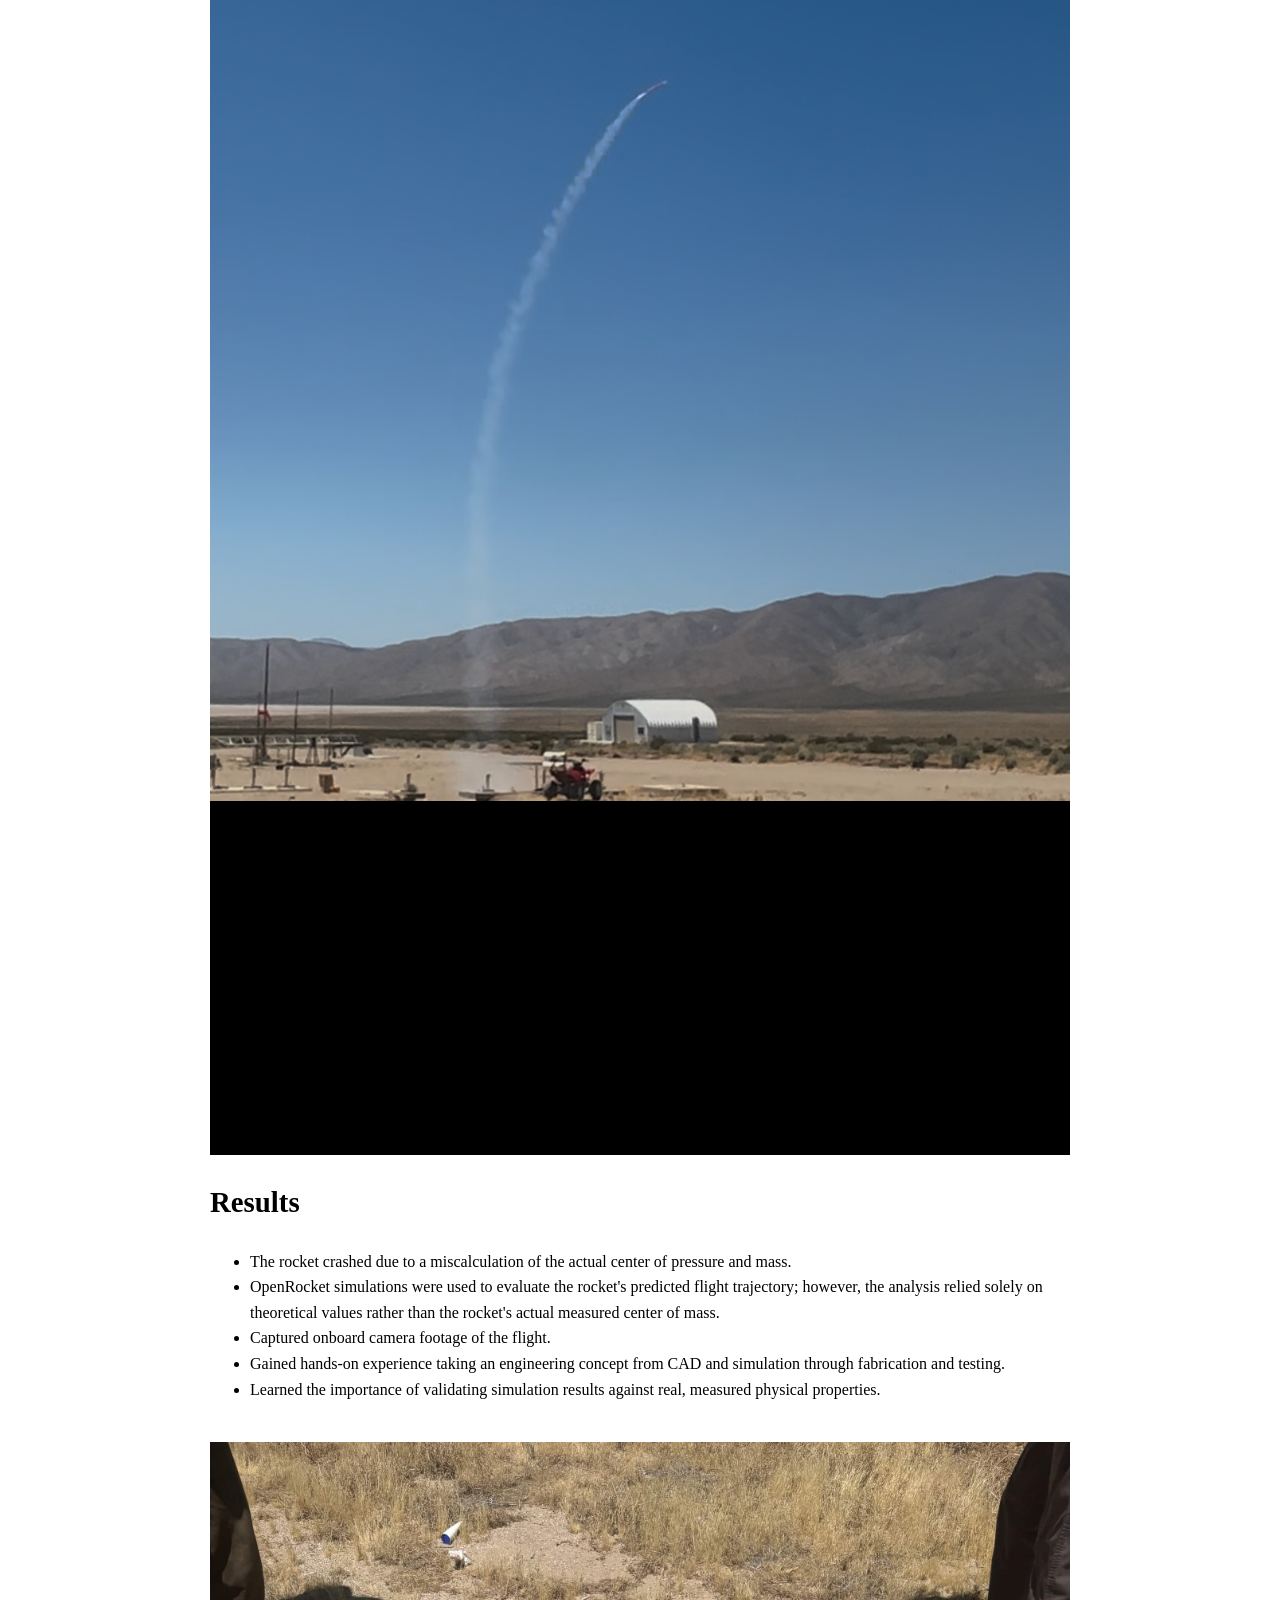
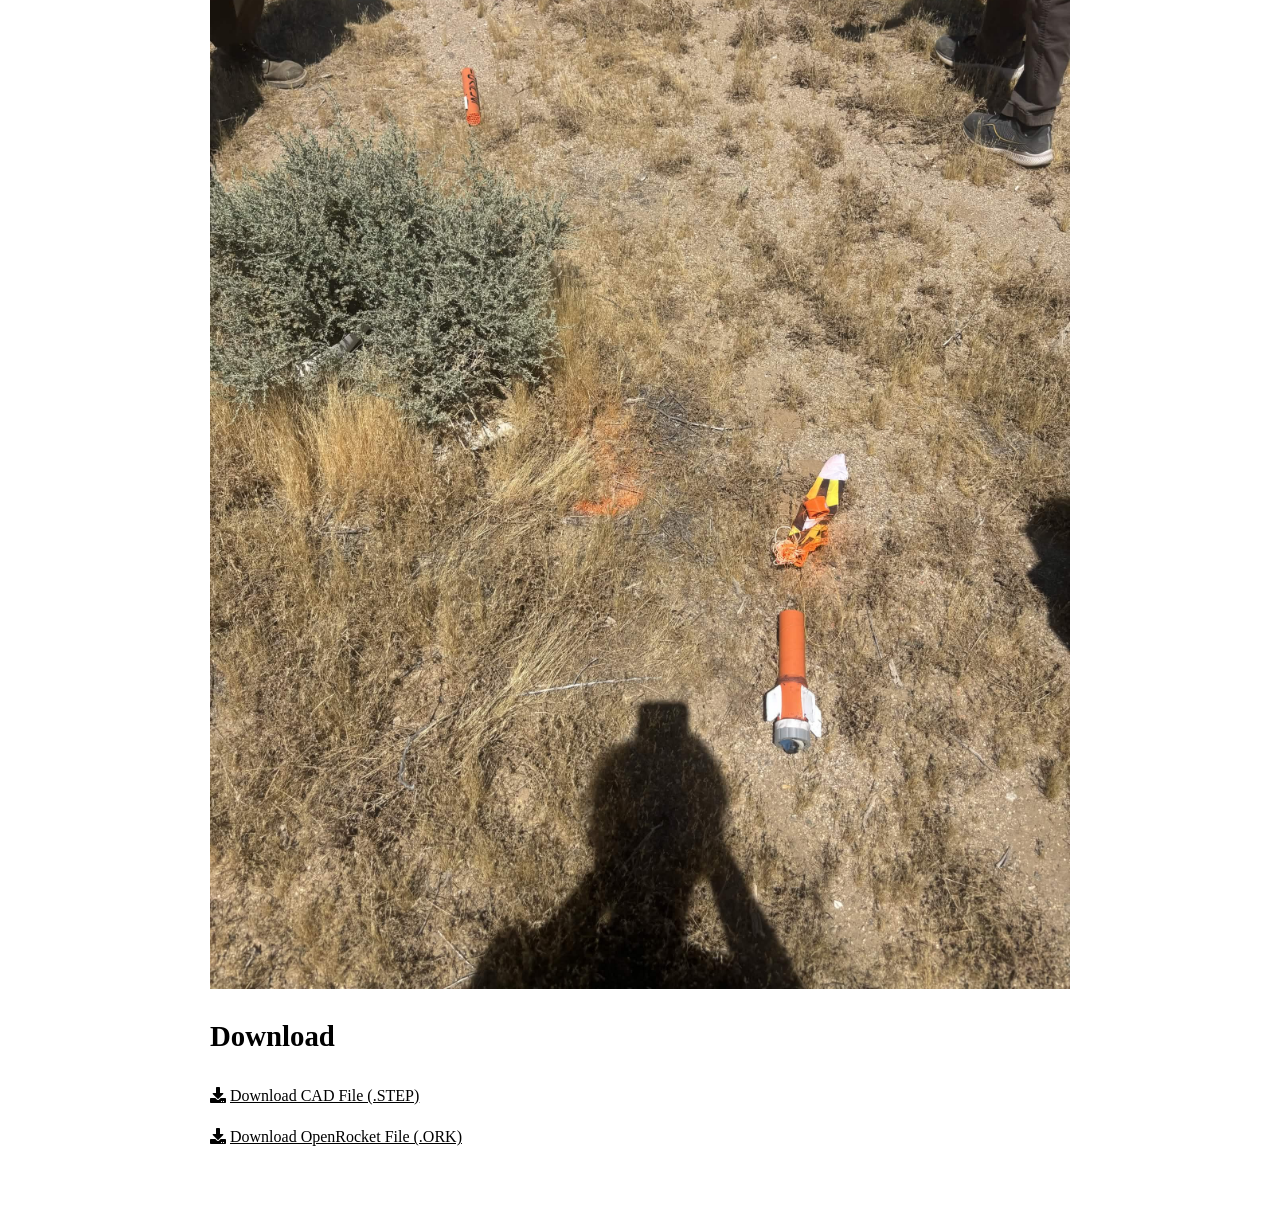
==== commit 585941bc: "Update project1.html" ====
--- a/projects/project1.html
+++ b/projects/project1.html
@@ -186,19 +186,7 @@
             </p>
         </div>
 
-        <!-- Links -->
-        <div class="project-section">
-            <h2>Links</h2>
-
-            <p>
-                <i class="fab fa-github-square"></i>
-                <a href="https://github.com/"
-                   target="_blank"
-                   rel="noopener noreferrer">
-                    View on GitHub
-                </a>
-            </p>
-        </div>
+     
 
     </div>
 
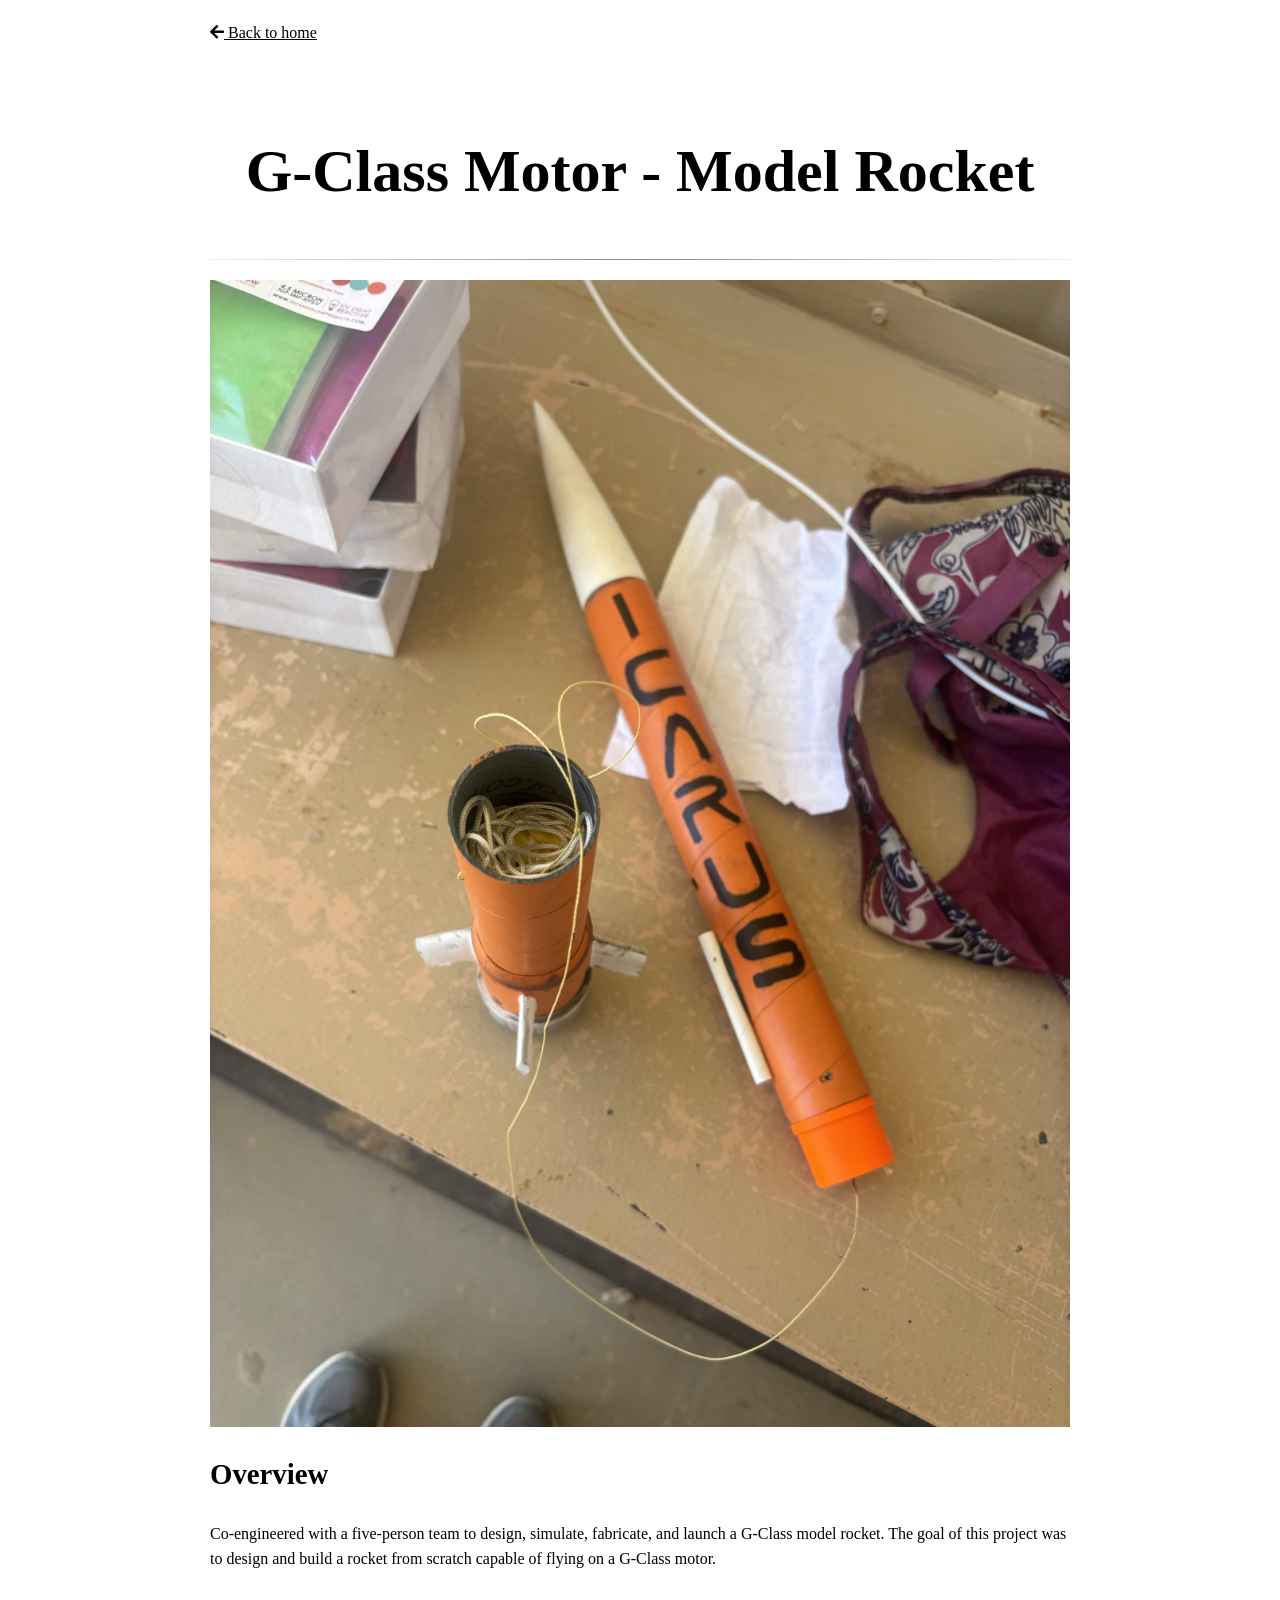
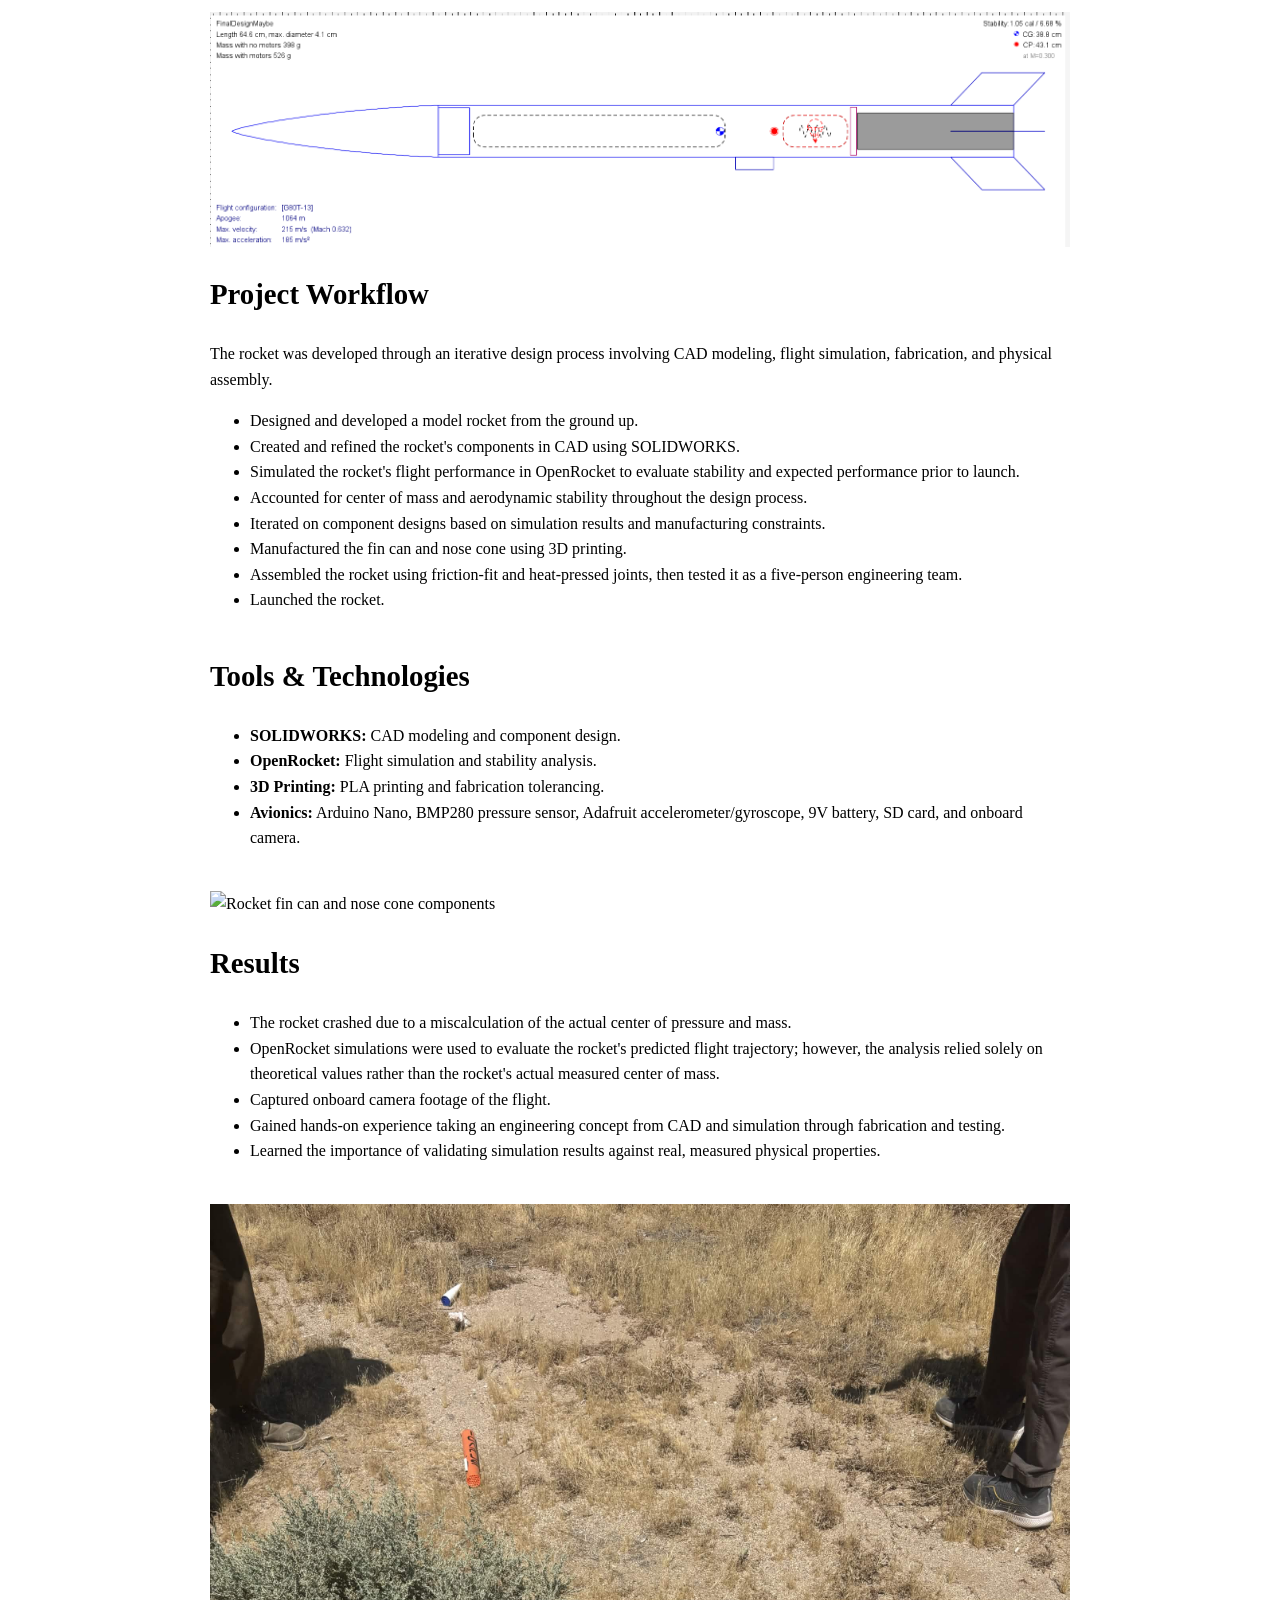
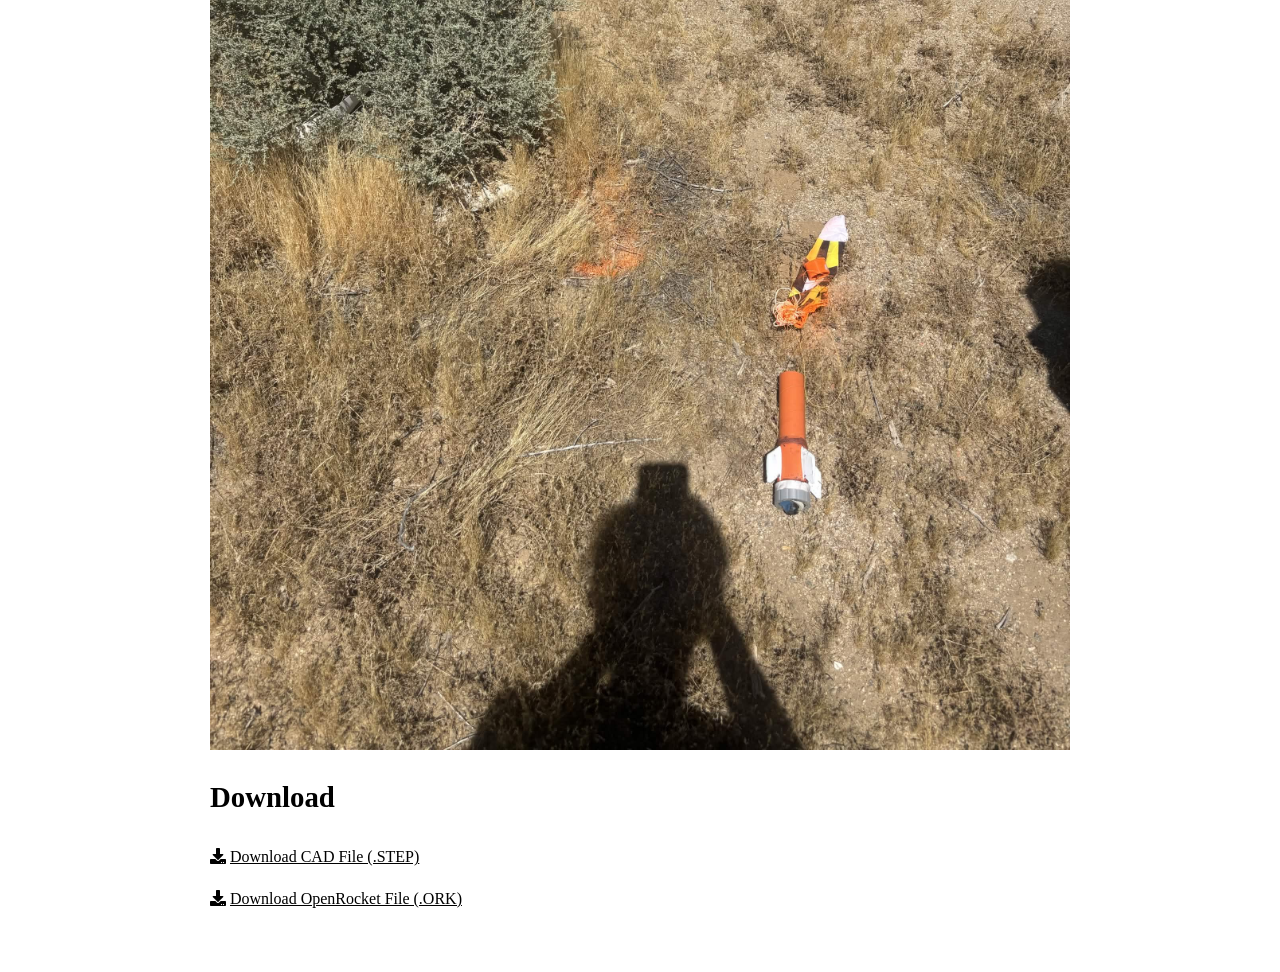
==== commit 4d50a989: "Update project1.html" ====
--- a/projects/project1.html
+++ b/projects/project1.html
@@ -126,7 +126,7 @@
             </ul>
         </div>
 
-        <img src="../images/p1pic2.png"
+        <img src="../images/cadrocket1"
              alt="Rocket fin can and nose cone components"
              class="project-hero-img">
 
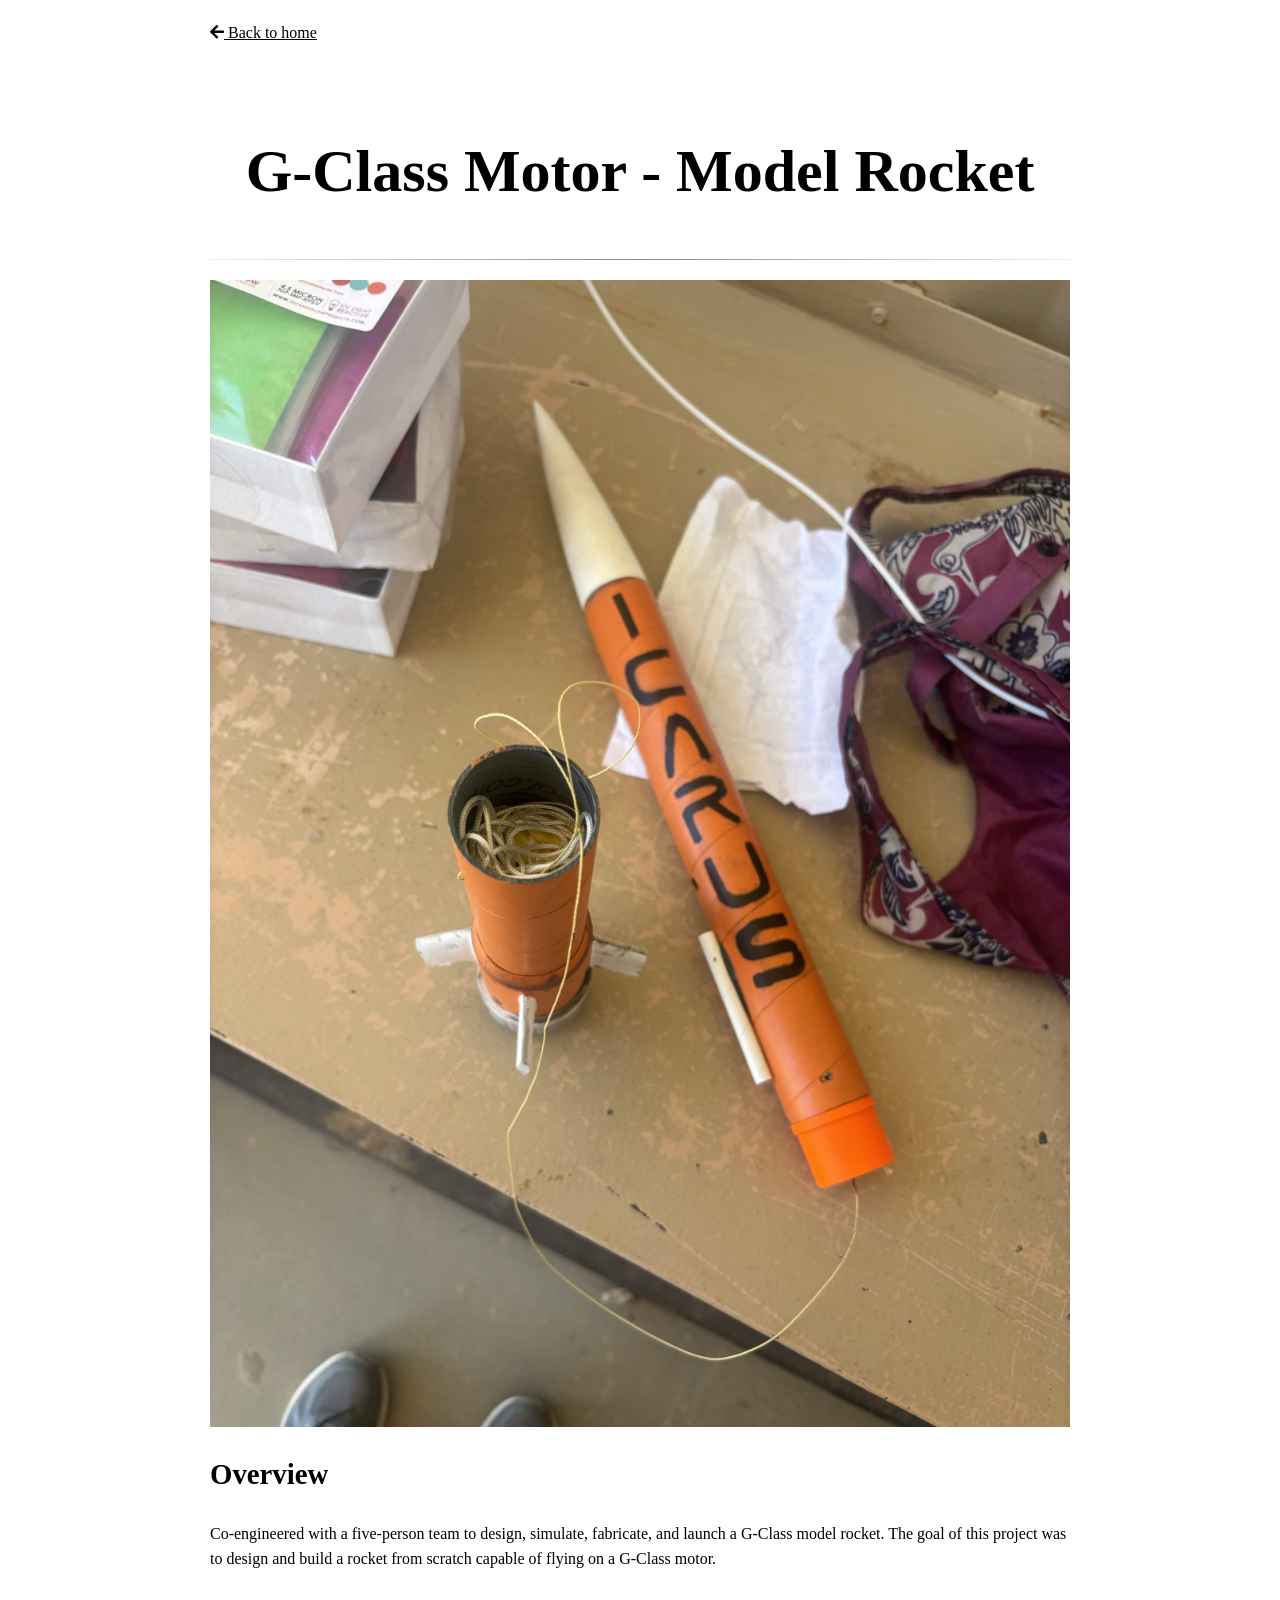
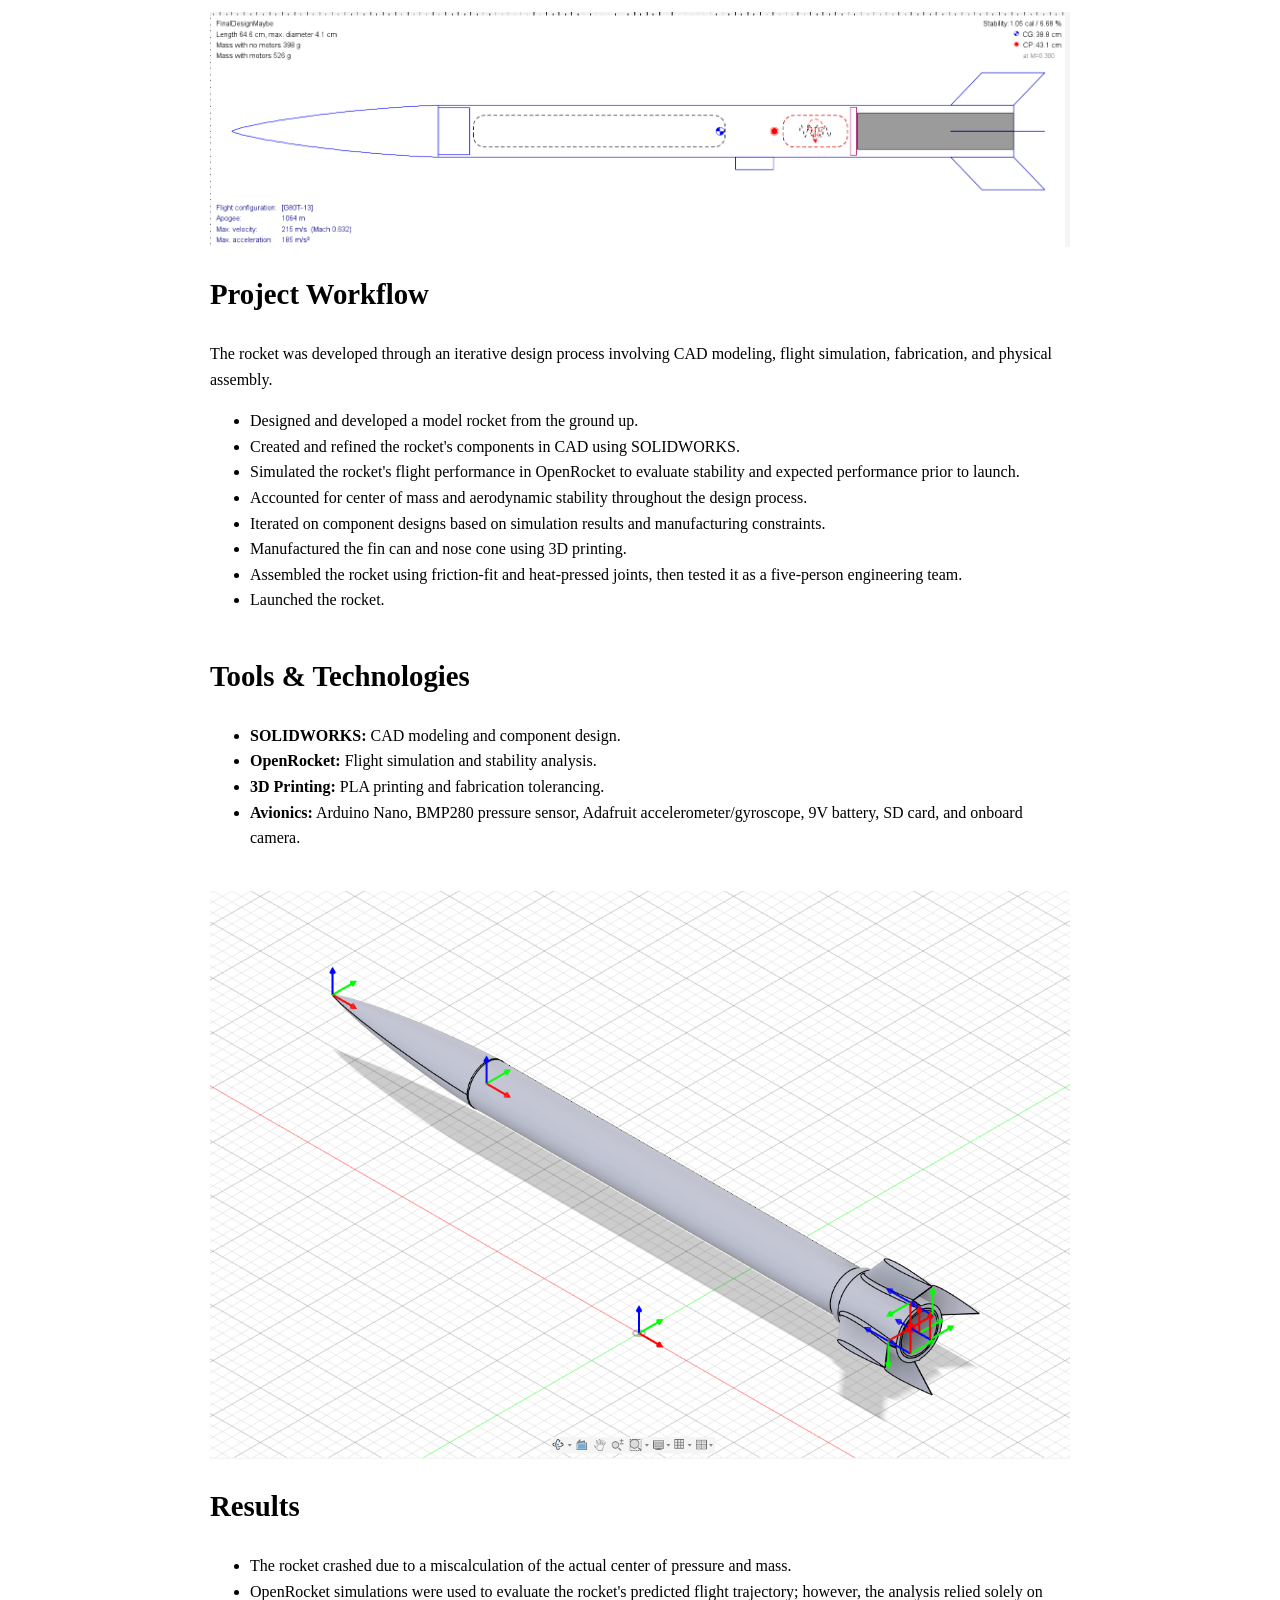
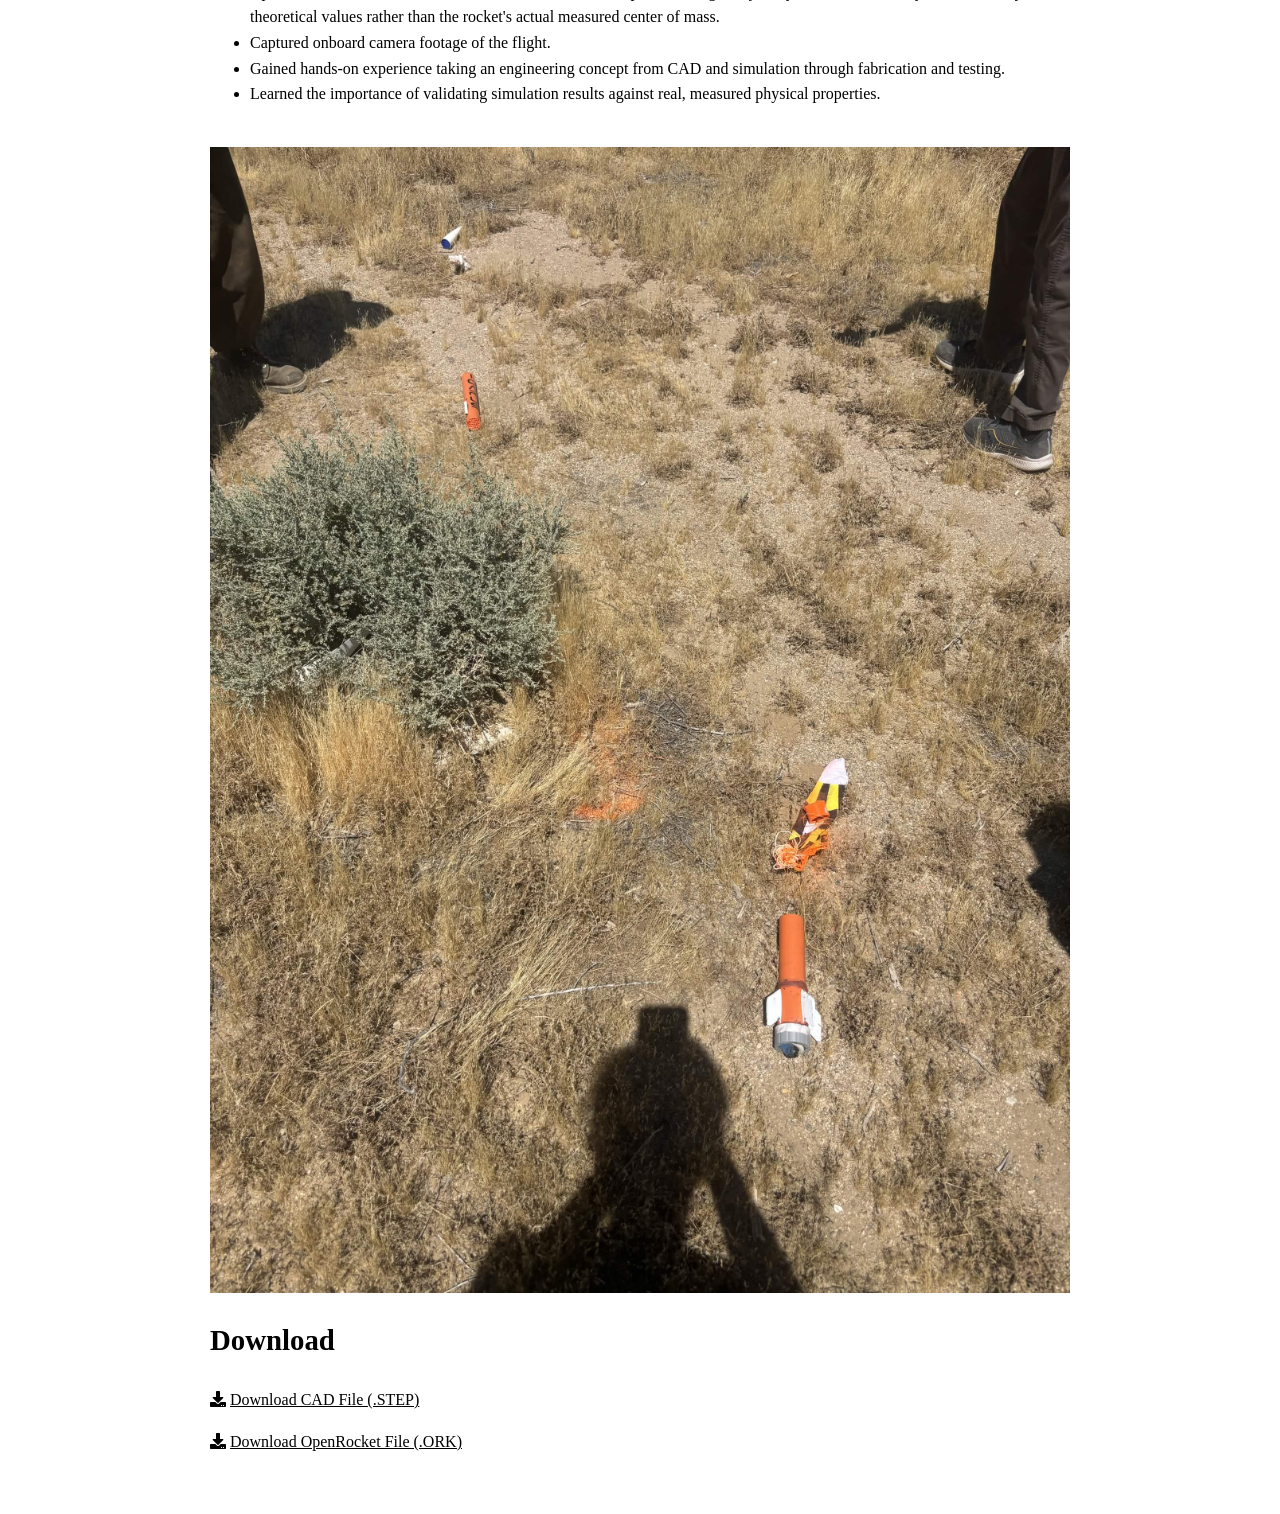
==== commit ef8568ef: "Update project1.html" ====
--- a/projects/project1.html
+++ b/projects/project1.html
@@ -126,7 +126,7 @@
             </ul>
         </div>
 
-        <img src="../images/cadrocket1"
+        <img src="../images/cadrocket1.png"
              alt="Rocket fin can and nose cone components"
              class="project-hero-img">
 
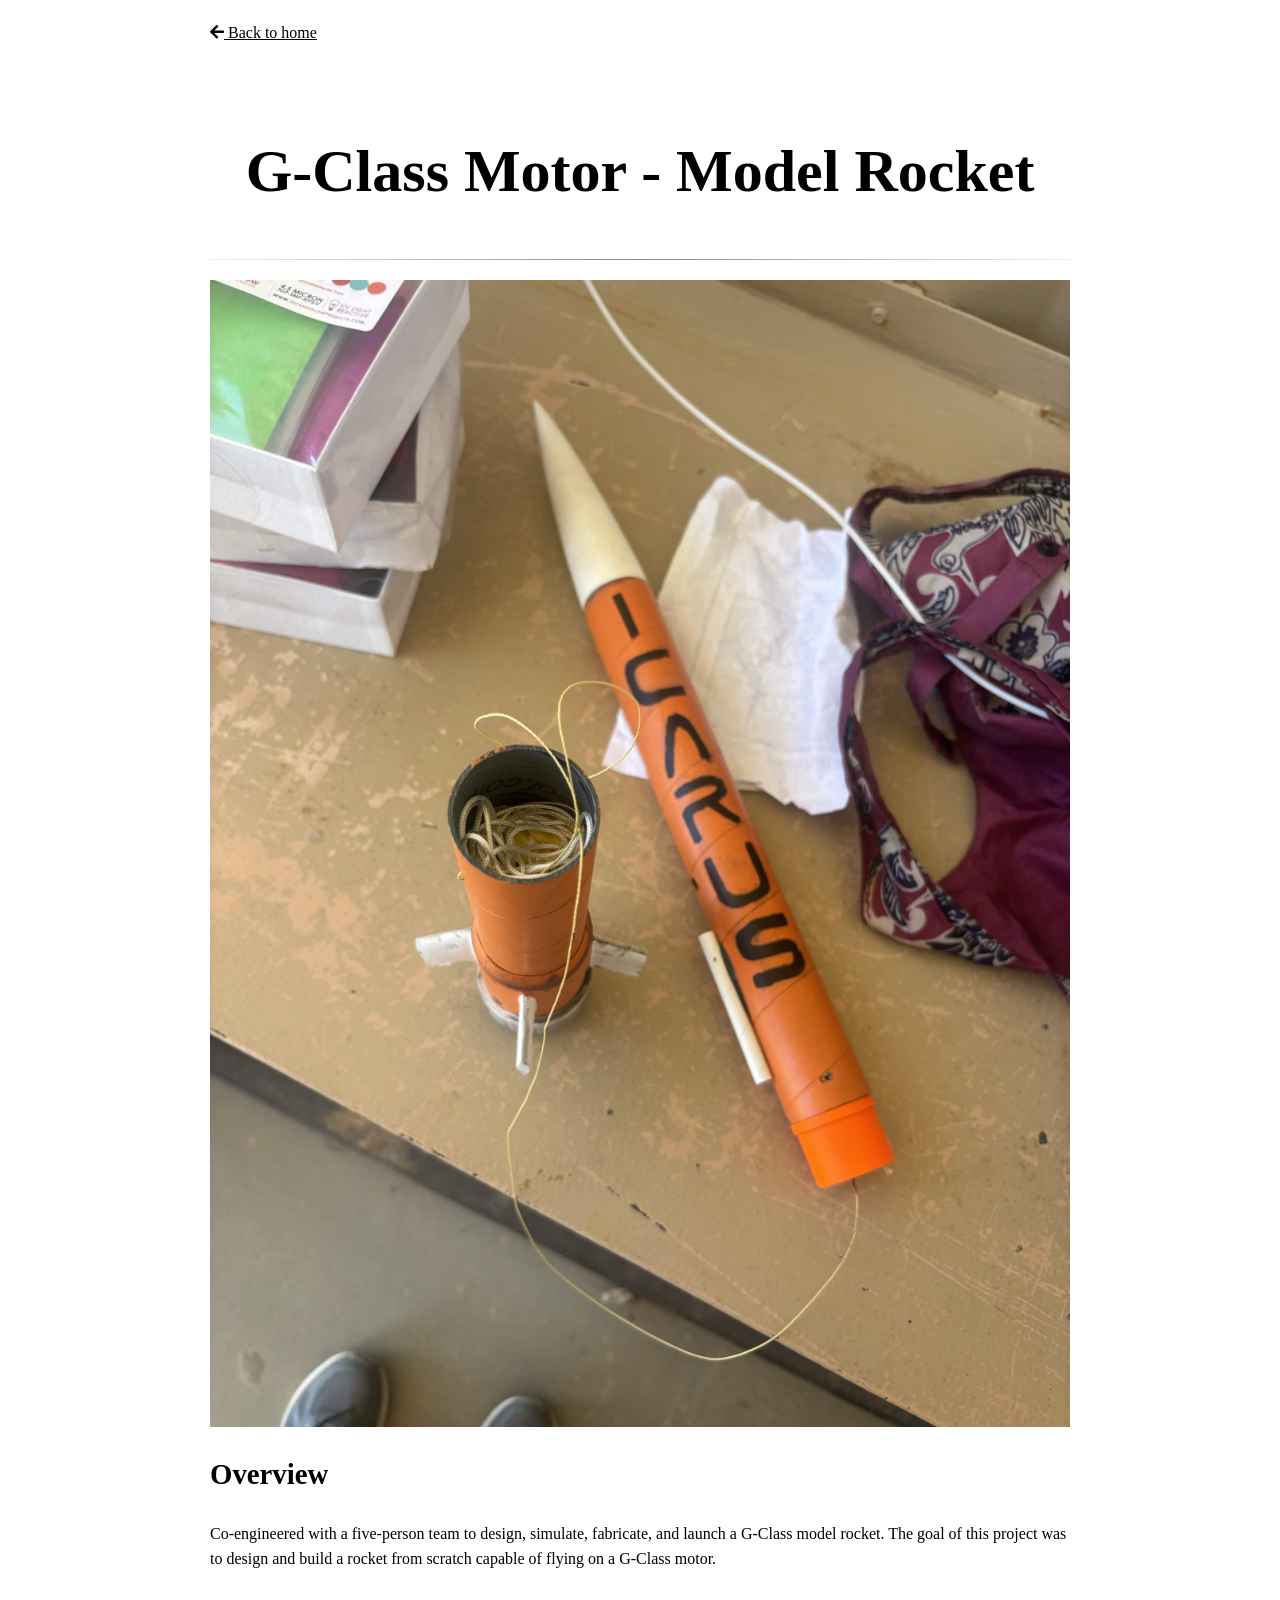
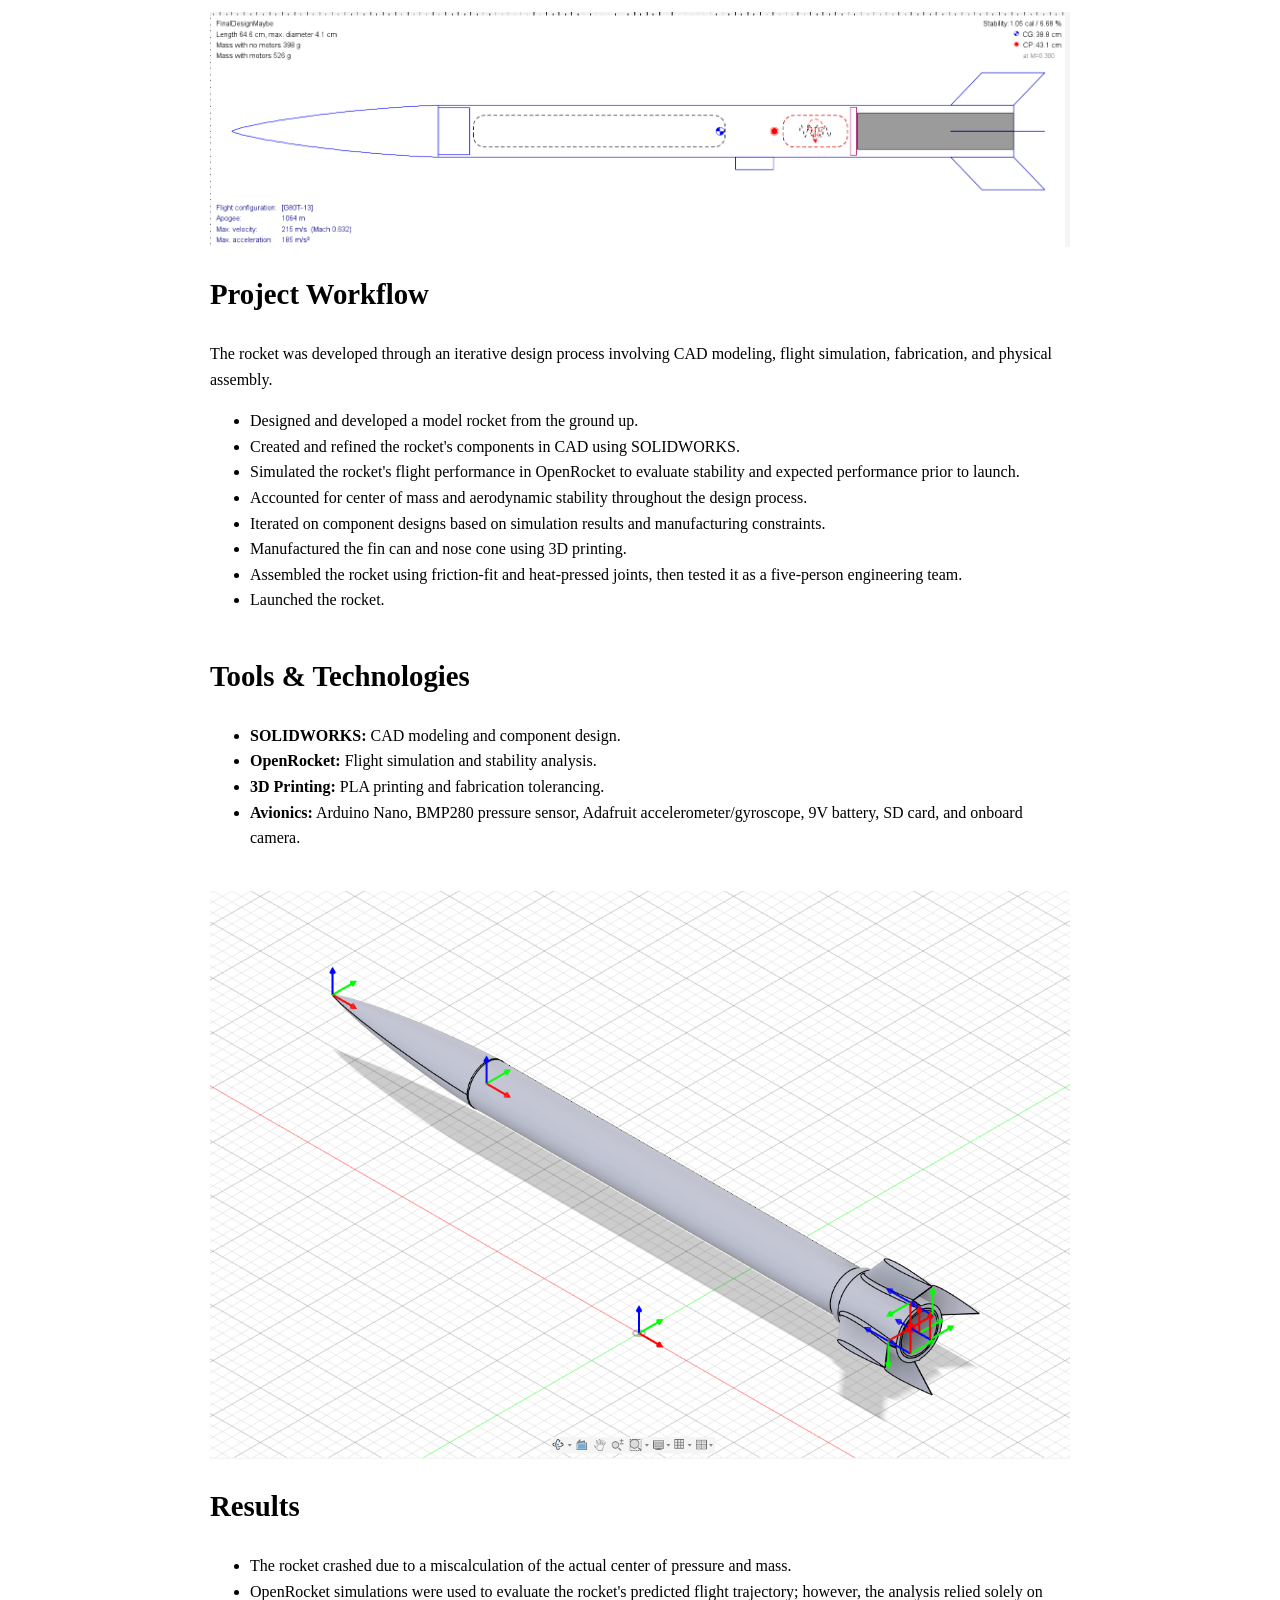
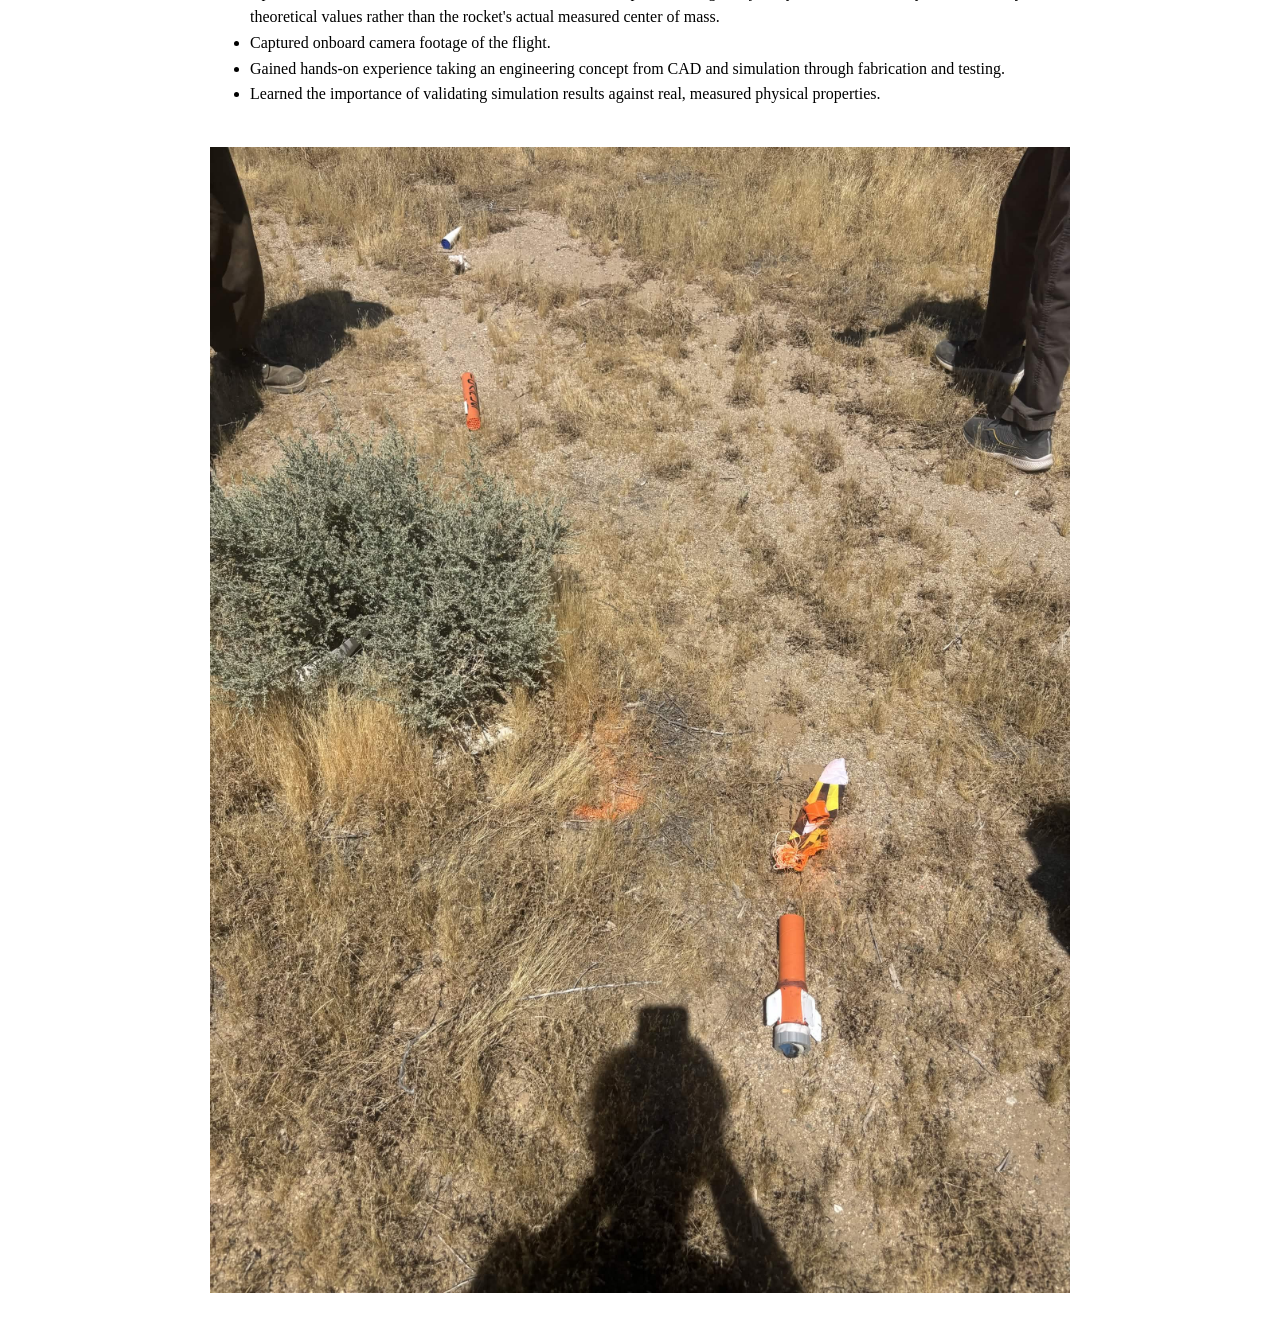
==== commit 42211efb: "Update project1.html" ====
--- a/projects/project1.html
+++ b/projects/project1.html
@@ -167,26 +167,6 @@
              alt="Rocket launch footage still"
              class="project-hero-img">
 
-        <!-- Download -->
-        <div class="project-section">
-            <h2>Download</h2>
-
-            <p>
-                <i class="fas fa-download"></i>
-                <a href="../CadFile/rocketmodel2.STEP" download>
-                    Download CAD File (.STEP)
-                </a>
-            </p>
-
-                    <p>
-                <i class="fas fa-download"></i>
-                <a href="../CadFile/daedulusOpenRocket.ork" download>
-                    Download OpenRocket File (.ORK)
-                </a>
-            </p>
-        </div>
-
-     
 
     </div>
 
